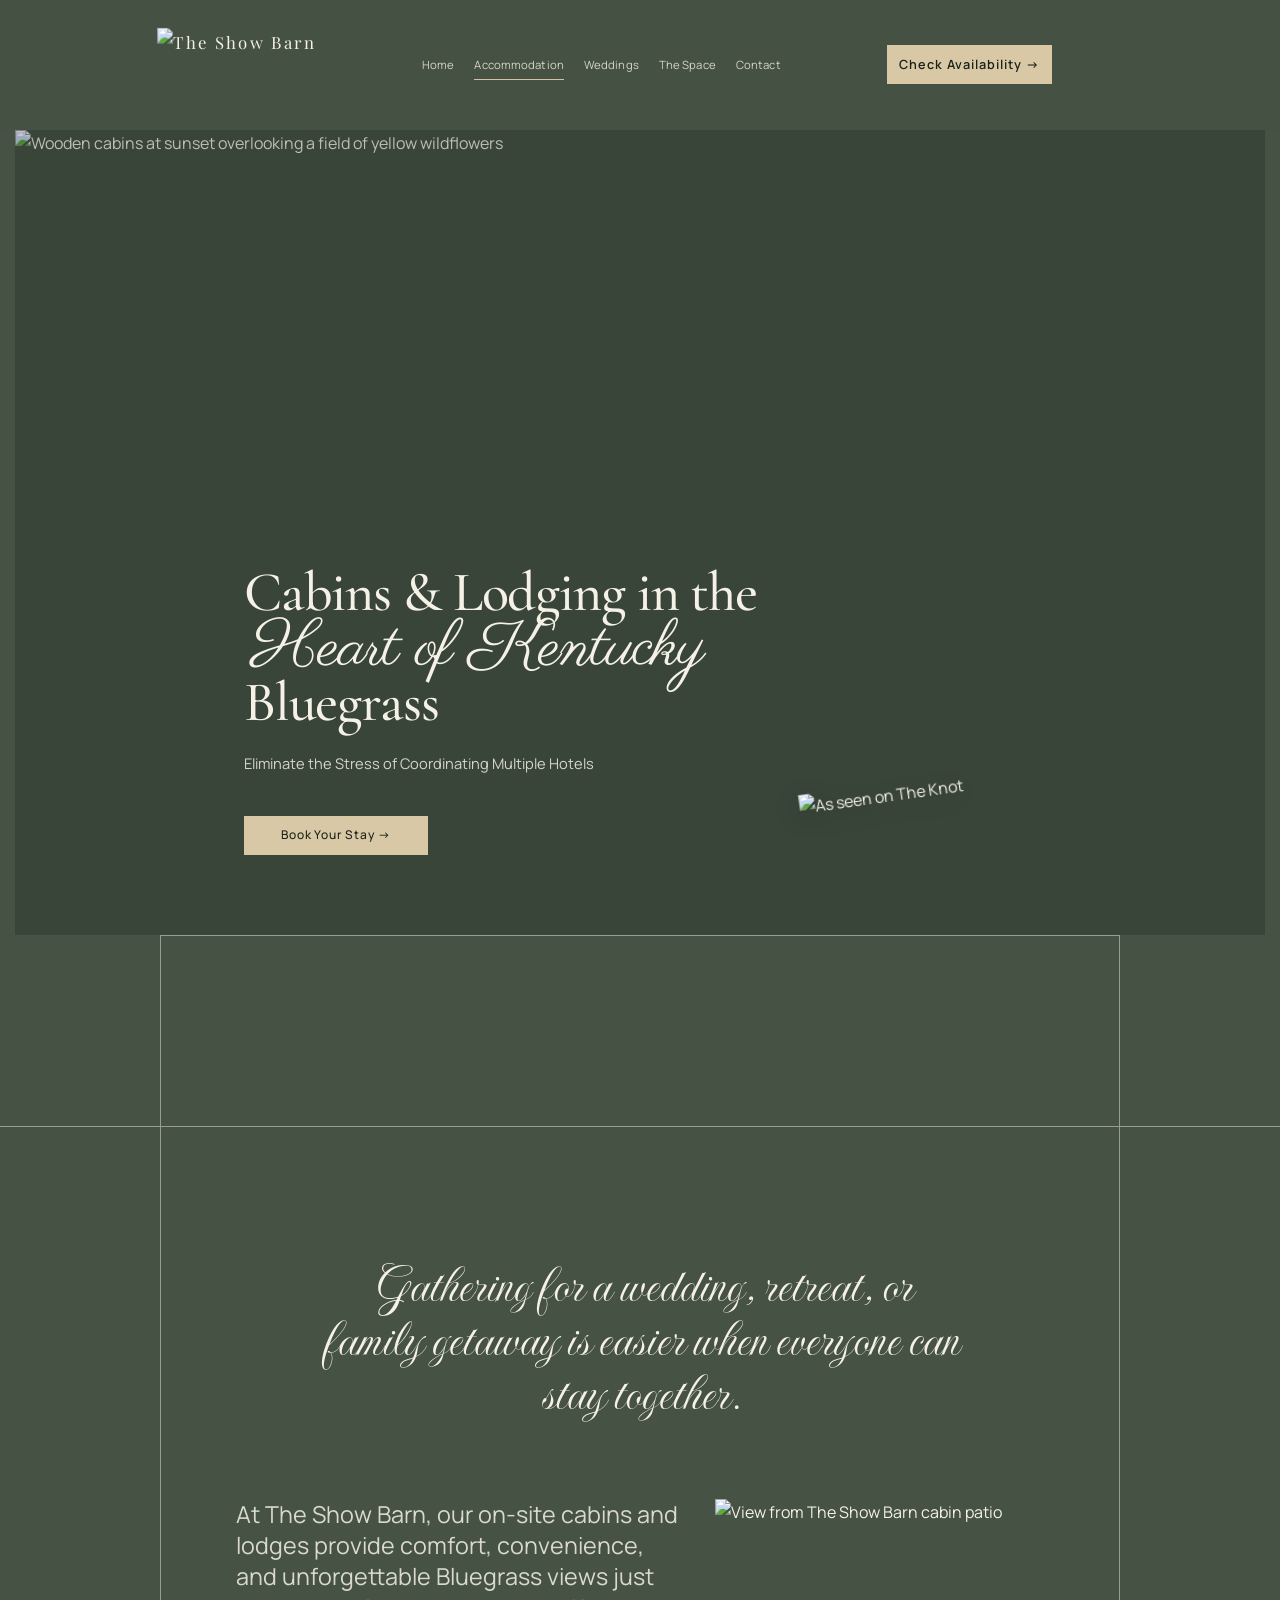
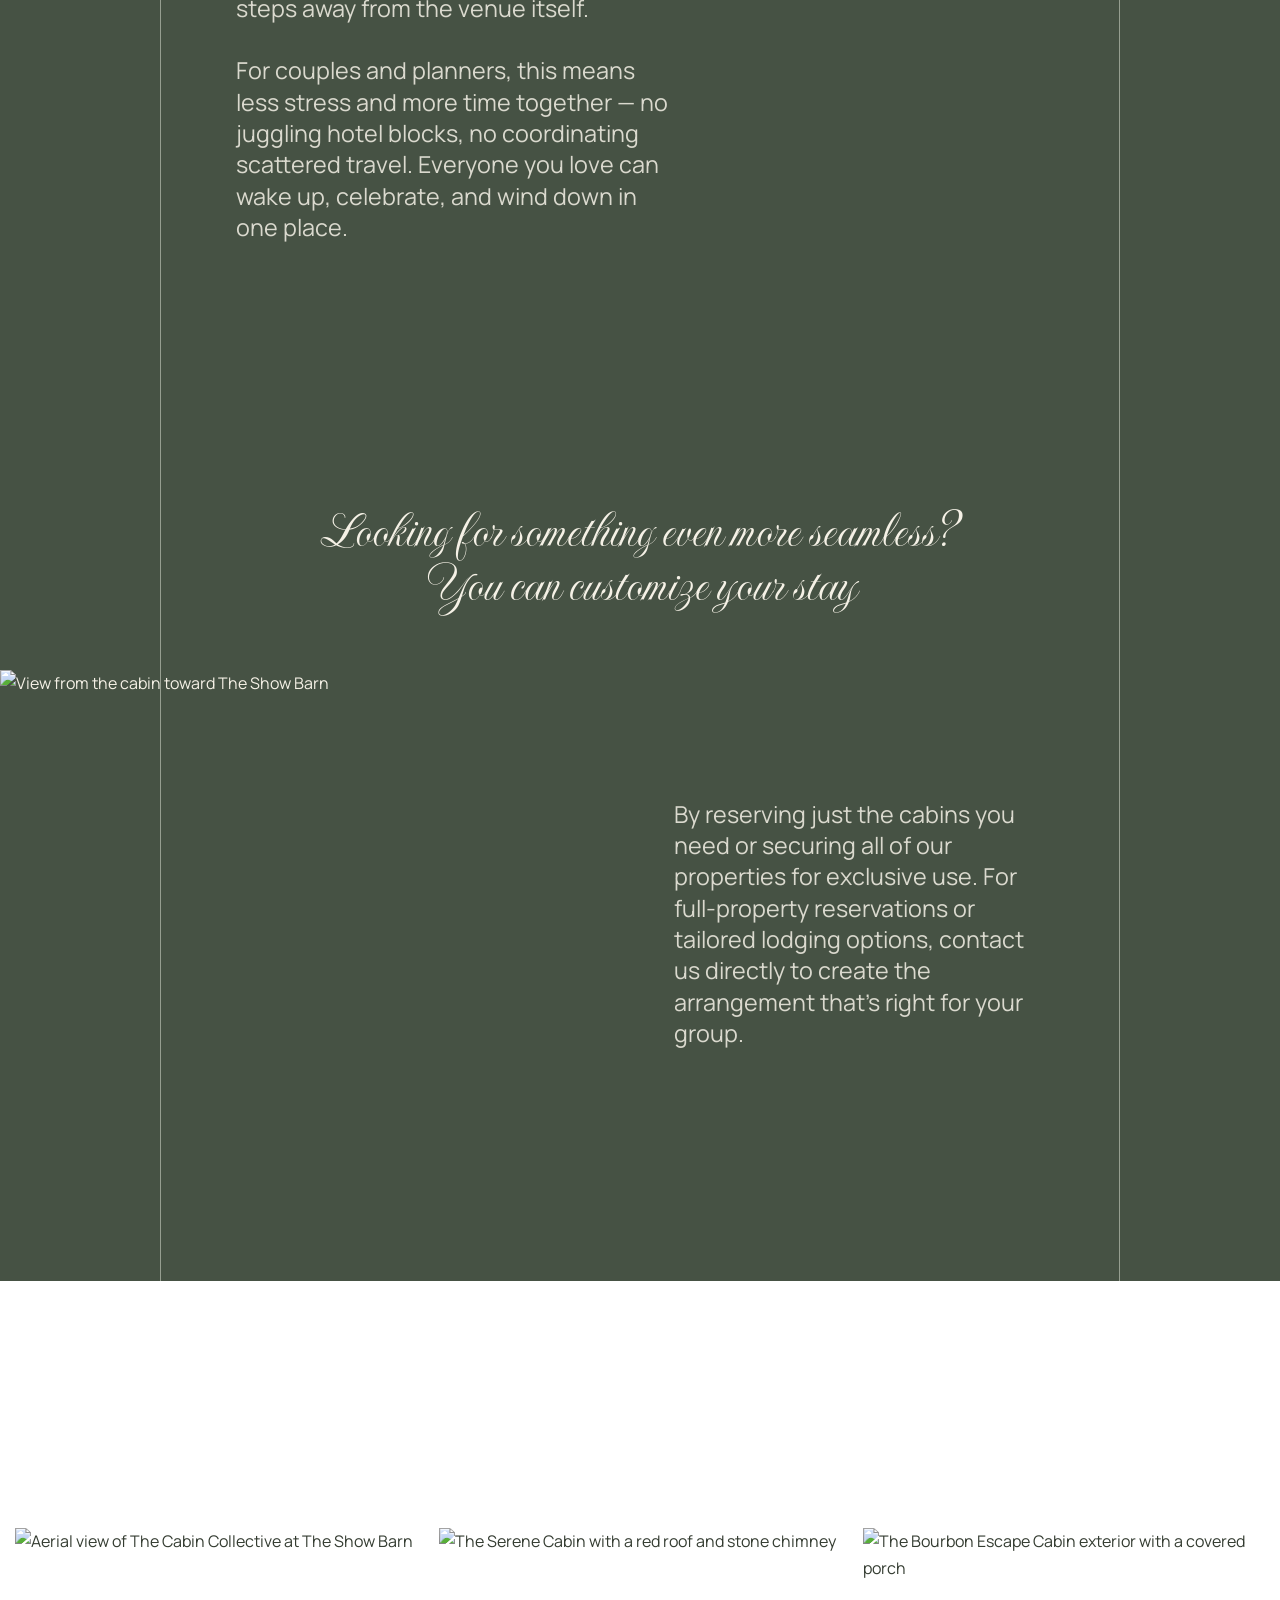
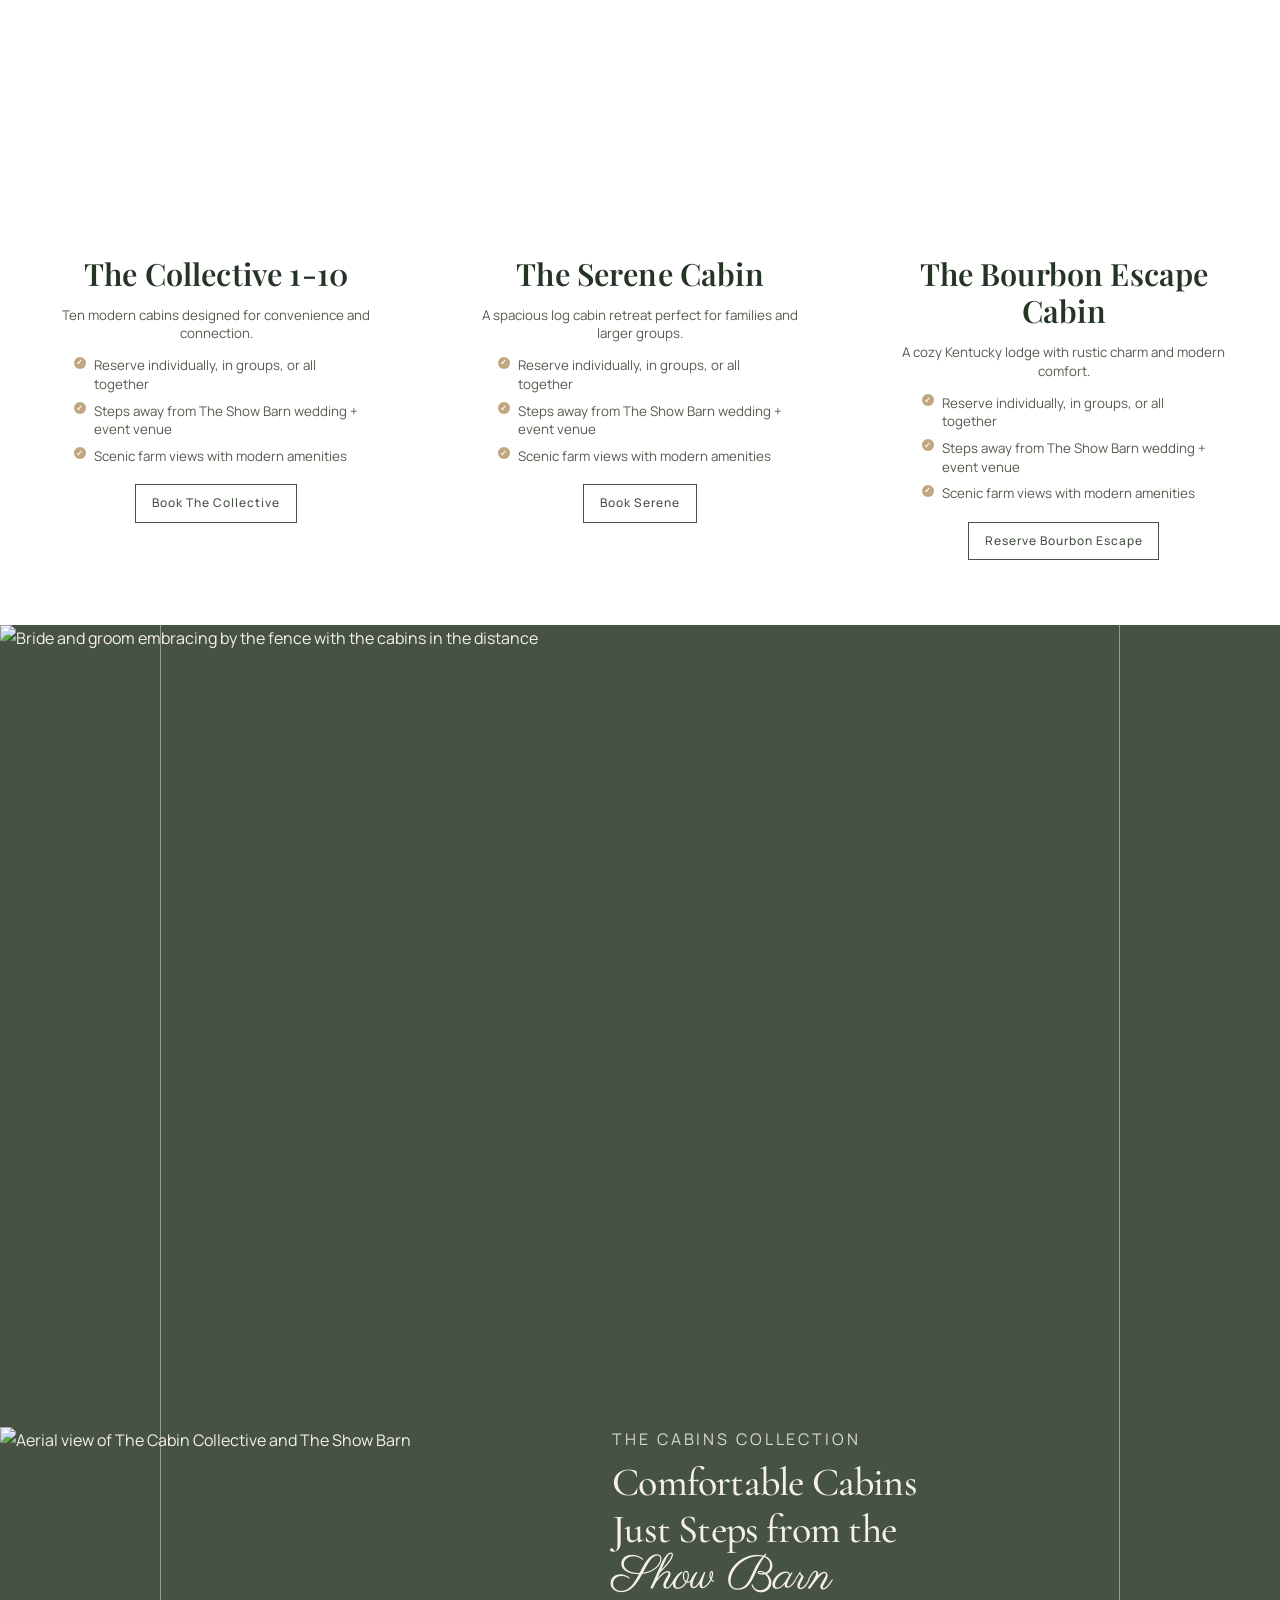
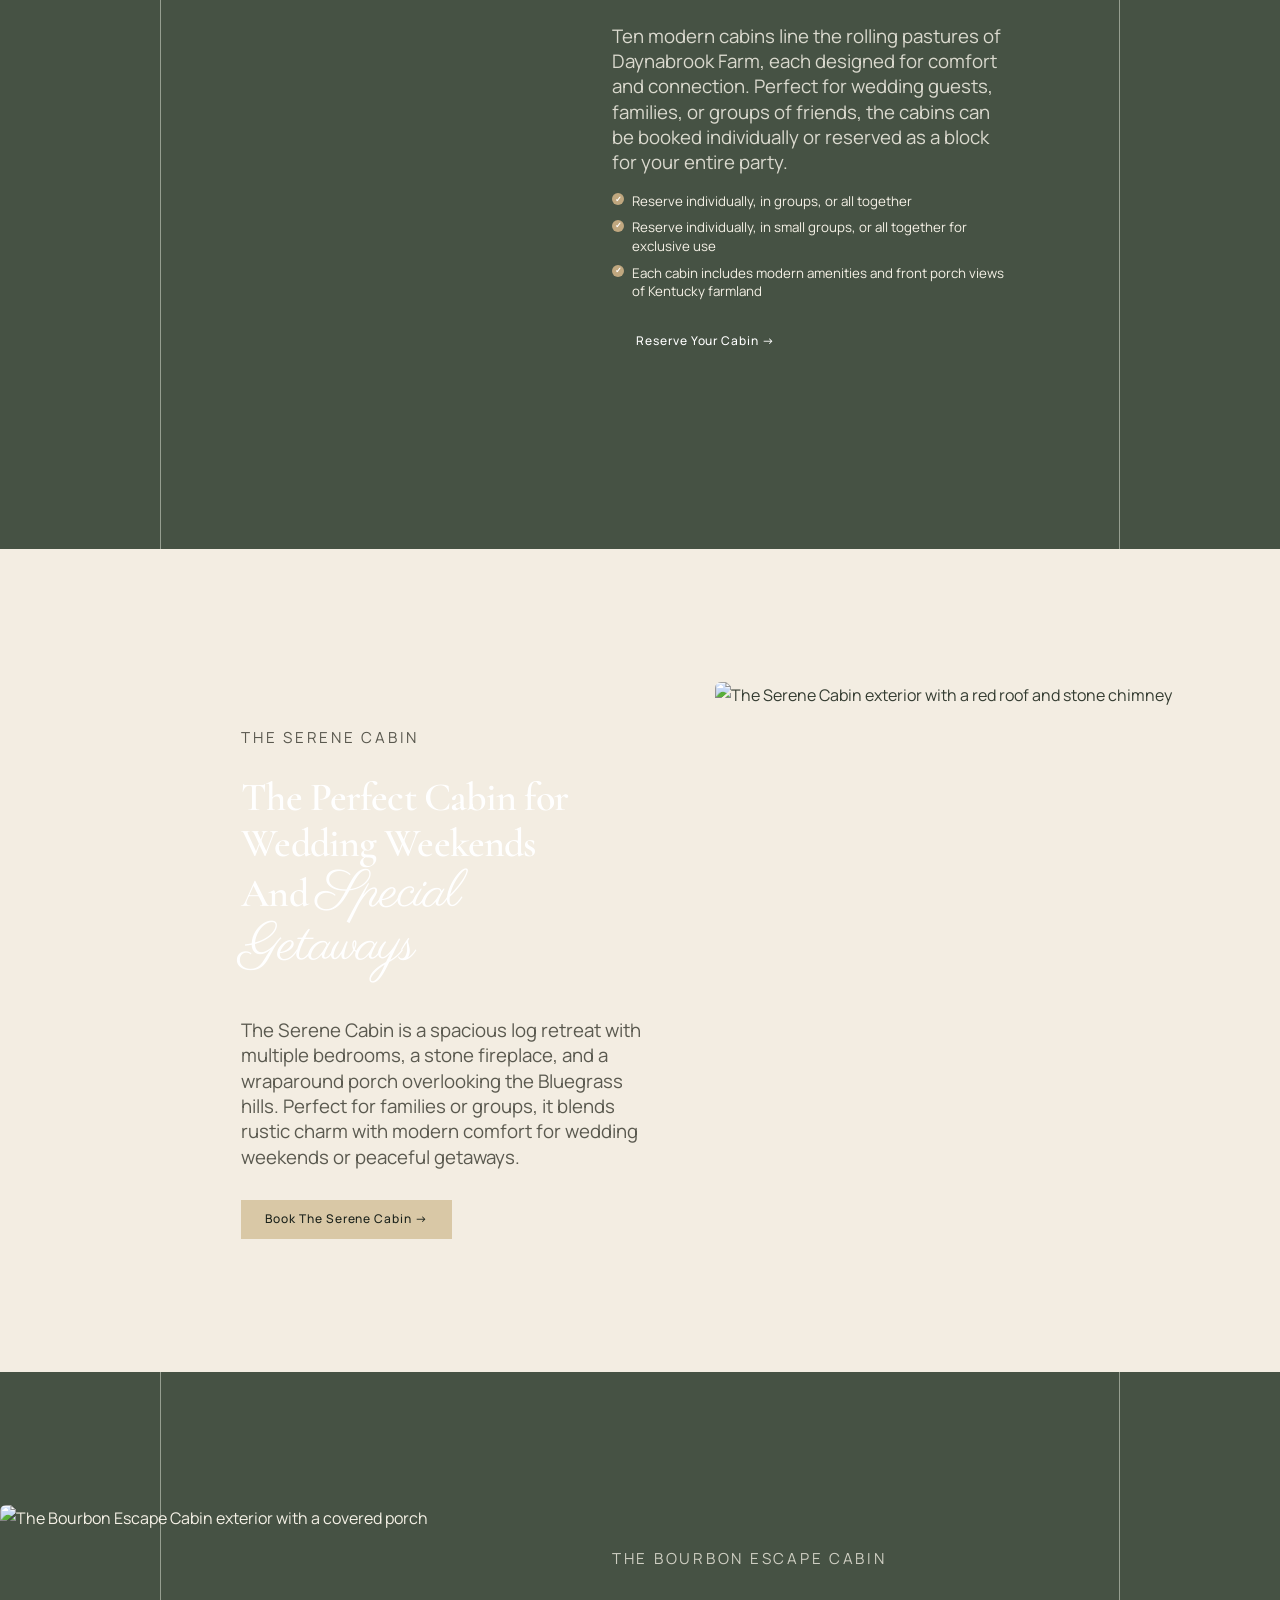
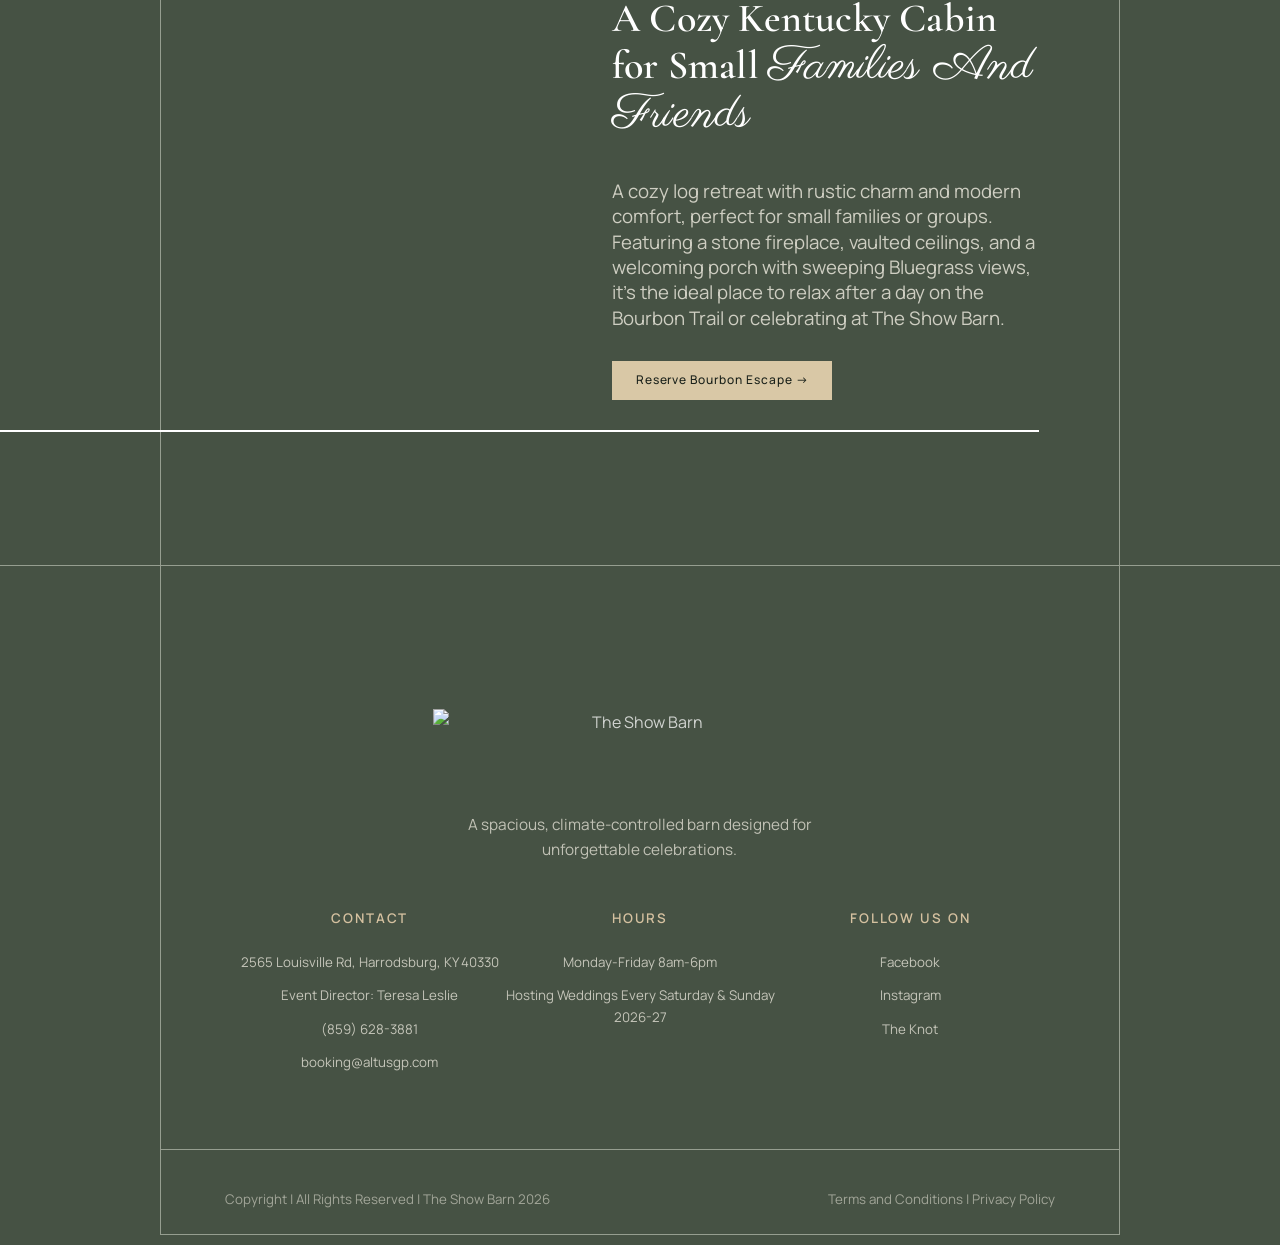
==== accommodation/index.html @ 55da51ae "Match site section dimensions and guide lines to Figma" ====
<!DOCTYPE html>
<html lang="en">
<head>
  <!-- Google Tag Manager -->
<script>(function(w,d,s,l,i){w[l]=w[l]||[];w[l].push({'gtm.start':
new Date().getTime(),event:'gtm.js'});var f=d.getElementsByTagName(s)[0],
j=d.createElement(s),dl=l!='dataLayer'?'&l='+l:'';j.async=true;j.src=
'https://www.googletagmanager.com/gtm.js?id='+i+dl;f.parentNode.insertBefore(j,f);
})(window,document,'script','dataLayer','GTM-NJSS52HJ');</script>
<!-- End Google Tag Manager -->
<meta charset="UTF-8">
<meta name="viewport" content="width=device-width, initial-scale=1.0">
<title>Accommodation | The Show Barn</title>
<meta name="description" content="On-site cabins and lodging at The Show Barn in Harrodsburg, Kentucky. Reserve the collective cabins, the Serene Cabin, or the Bourbon Escape for weddings and group getaways.">
<link rel="preconnect" href="https://fonts.googleapis.com">
<link rel="preconnect" href="https://fonts.gstatic.com" crossorigin>
<link href="https://fonts.googleapis.com/css2?family=Cormorant+Garamond:wght@400;500;600;700&family=Manrope:wght@300;400;500;600;700&family=Playfair+Display:ital,wght@0,500;0,600;0,700;1,600&family=Parisienne&display=swap" rel="stylesheet">
<link rel="stylesheet" href="../style.css">
<link rel="stylesheet" href="layout.css">
<link rel="icon" type="image/svg+xml" href="data:image/svg+xml,%3Csvg xmlns='http://www.w3.org/2000/svg' viewBox='0 0 100 100'%3E%3Crect width='100' height='100' rx='16' fill='%23465244'/%3E%3Ctext x='50' y='68' font-family='Georgia,serif' font-size='58' font-style='italic' fill='%23f5f1e6' text-anchor='middle'%3ES%3C/text%3E%3C/svg%3E">
</head>
<body class="showbarn-page figma-page accommodation-page">
  <!-- Google Tag Manager (noscript) -->
<noscript><iframe src="https://www.googletagmanager.com/ns.html?id=GTM-NJSS52HJ"
height="0" width="0" style="display:none;visibility:hidden"></iframe></noscript>
<!-- End Google Tag Manager (noscript) -->
<div class="page-grid-lines" aria-hidden="true"></div>

<header class="site-nav showbarn-nav">
  <div class="nav-inner nav-inner-home">
    <a href="/" class="nav-logo nav-logo-home">
      <img class="nav-logo-img" src="../assets/logo-showbarn.png" alt="The Show Barn">
    </a>
    <nav class="nav-links showbarn-links">
      <a href="/">Home</a>
      <a href="/accommodation/" class="active">Accommodation</a>
      <a href="/weddings/">Weddings</a>
      <a href="/the-space/">The Space</a>
      <a href="/contact/#contact-form">Contact</a>
    </nav>
    <div class="nav-cta-wrap">
      <a href="/contact/#contact-form" class="btn btn-tan">Check Availability &rarr;</a>
      <button class="nav-toggle" aria-label="Menu"><span></span><span></span><span></span></button>
    </div>
  </div>
</header>

<main>
  <section class="hero-shell accommodation-hero">
    <div class="hero-frame">
      <img class="hero-image" src="../assets/Accommodation%20Page/accomdation%20hero.png" alt="Wooden cabins at sunset overlooking a field of yellow wildflowers">
      <div class="hero-overlay">
        <div class="hero-copy">
          <h1>Cabins &amp; Lodging in the<br><em>Heart of Kentucky</em> Bluegrass</h1>
          <p class="hero-text">Eliminate the Stress of Coordinating Multiple Hotels</p>
          <div class="hero-actions">
            <a class="btn btn-tan" href="https://bourboncountrycabins.lodgify.com/" target="_blank" rel="noreferrer">Book Your Stay &rarr;</a>
          </div>
        </div>
        <a class="knot-badge" href="https://www.theknot.com/" target="_blank" rel="noreferrer">
          <img src="../assets/badge-the-knot.png" alt="As seen on The Knot">
        </a>
      </div>
    </div>
  </section>

  <section class="intro-rows-band">
    <div class="section-shell">
      <p class="cabin-quote">Gathering for a wedding, retreat, or family getaway is easier when everyone can stay together.</p>

      <div class="intro-row intro-row-reverse">
        <div class="intro-row-image">
          <img src="../assets/accommodation/Accomdation page/1.jpg" alt="View from The Show Barn cabin patio">
        </div>
        <div class="intro-row-copy">
          <p>
            At The Show Barn, our on-site cabins and lodges provide comfort, convenience, and
            unforgettable Bluegrass views just steps away from the venue itself.
          </p>
          <p>
            For couples and planners, this means less stress and more time together &mdash; no
            juggling hotel blocks, no coordinating scattered travel. Everyone you love can wake up,
            celebrate, and wind down in one place.
          </p>
        </div>
      </div>

      <p class="cabin-quote">Looking for something even more seamless? You can customize your stay</p>

      <div class="intro-row">
        <div class="intro-row-copy">
          <p>
            By reserving just the cabins you need or securing all of our properties for exclusive
            use. For full-property reservations or tailored lodging options, contact us directly to
            create the arrangement that's right for your group.
          </p>
        </div>
        <div class="intro-row-image">
          <img src="../assets/accommodation/Accomdation page/2.png" alt="View from the cabin toward The Show Barn">
        </div>
      </div>
    </div>
  </section>

  <section class="dark-plans" id="cabins" aria-label="Accommodation options">
    <div class="section-shell">
      <div class="cabin-grid">
        <article class="cabin-card">
          <img src="../assets/accommodation/Accomdation page/3.jpg" alt="Aerial view of The Cabin Collective at The Show Barn">
          <div class="cabin-card-body">
            <h3>The Collective 1-10</h3>
            <p class="desc">Ten modern cabins designed for convenience and connection.</p>
            <ul>
              <li>Reserve individually, in groups, or all together</li>
              <li>Steps away from The Show Barn wedding + event venue</li>
              <li>Scenic farm views with modern amenities</li>
            </ul>
            <a class="btn btn-outline-forest" href="https://bourboncountrycabins.lodgify.com/" target="_blank" rel="noreferrer">Book The Collective</a>
          </div>
        </article>

        <article class="cabin-card">
          <img src="../assets/accommodation-clean/cabin-redroof.png" alt="The Serene Cabin with a red roof and stone chimney">
          <div class="cabin-card-body">
            <h3>The Serene Cabin</h3>
            <p class="desc">A spacious log cabin retreat perfect for families and larger groups.</p>
            <ul>
              <li>Reserve individually, in groups, or all together</li>
              <li>Steps away from The Show Barn wedding + event venue</li>
              <li>Scenic farm views with modern amenities</li>
            </ul>
            <a class="btn btn-outline-forest" href="https://bourboncountrycabins.lodgify.com/" target="_blank" rel="noreferrer">Book Serene</a>
          </div>
        </article>

        <article class="cabin-card">
          <img src="../assets/accommodation-clean/cabin-exterior.png" alt="The Bourbon Escape Cabin exterior with a covered porch">
          <div class="cabin-card-body">
            <h3>The Bourbon Escape Cabin</h3>
            <p class="desc">A cozy Kentucky lodge with rustic charm and modern comfort.</p>
            <ul>
              <li>Reserve individually, in groups, or all together</li>
              <li>Steps away from The Show Barn wedding + event venue</li>
              <li>Scenic farm views with modern amenities</li>
            </ul>
            <a class="btn btn-outline-forest" href="https://bourboncountrycabins.lodgify.com/" target="_blank" rel="noreferrer">Reserve Bourbon Escape</a>
          </div>
        </article>
      </div>
    </div>
  </section>

  <img class="full-photo" src="../assets/accommodation/Accomdation page/6.png" alt="Bride and groom embracing by the fence with the cabins in the distance">

  <section class="cream-band">
    <div class="section-shell feature-cream">
      <div class="feature-cream-image">
        <img src="../assets/Accommodation Page/Accommodations Page Image 4 the Cabin Collective Option 2 Finalized.jpg" alt="Aerial view of The Cabin Collective and The Show Barn">
      </div>
      <div class="feature-cream-copy">
        <p class="eyebrow">The Cabins Collection</p>
        <h2>Comfortable Cabins Just Steps from the <em>Show Barn</em></h2>
        <p>
          Ten modern cabins line the rolling pastures of Daynabrook Farm, each designed for comfort
          and connection. Perfect for wedding guests, families, or groups of friends, the cabins can
          be booked individually or reserved as a block for your entire party.
        </p>
        <ul class="check-list">
          <li>Reserve individually, in groups, or all together</li>
          <li>Reserve individually, in small groups, or all together for exclusive use</li>
          <li>Each cabin includes modern amenities and front porch views of Kentucky farmland</li>
        </ul>
        <a class="btn btn-forest" href="https://bourboncountrycabins.lodgify.com/" target="_blank" rel="noreferrer">Reserve Your Cabin &rarr;</a>
      </div>
    </div>
  </section>

  <section class="dark-plans">
    <div class="section-shell">
      <div class="plan-row">
        <img src="../assets/accommodation/Accomdation page/8.png" alt="The Serene Cabin exterior with a red roof and stone chimney">
        <div class="plan-copy">
          <p class="eyebrow">The Serene Cabin</p>
          <h3>The Perfect Cabin for Wedding Weekends And <em>Special Getaways</em></h3>
          <p>
            The Serene Cabin is a spacious log retreat with multiple bedrooms, a stone fireplace, and
            a wraparound porch overlooking the Bluegrass hills. Perfect for families or groups, it
            blends rustic charm with modern comfort for wedding weekends or peaceful getaways.
          </p>
          <a class="btn btn-tan" href="https://bourboncountrycabins.lodgify.com/" target="_blank" rel="noreferrer">Book The Serene Cabin &rarr;</a>
        </div>
      </div>

      <div class="plan-row plan-row-reverse">
        <img src="../assets/accommodation/Accomdation page/9.png" alt="The Bourbon Escape Cabin exterior with a covered porch">
        <div class="plan-copy">
          <p class="eyebrow">The Bourbon Escape Cabin</p>
          <h3>A Cozy Kentucky Cabin for Small <em>Families And Friends</em></h3>
          <p>
            A cozy log retreat with rustic charm and modern comfort, perfect for small families or
            groups. Featuring a stone fireplace, vaulted ceilings, and a welcoming porch with sweeping
            Bluegrass views, it's the ideal place to relax after a day on the Bourbon Trail or
            celebrating at The Show Barn.
          </p>
          <a class="btn btn-tan" href="https://bourboncountrycabins.lodgify.com/" target="_blank" rel="noreferrer">Reserve Bourbon Escape &rarr;</a>
        </div>
      </div>
    </div>
  </section>

  <footer class="showbarn-footer">
    <div class="section-shell footer-shell">
      <div class="footer-mark">
        <img src="../assets/logo-showbarn.png" alt="The Show Barn">
        <p>A spacious, climate-controlled barn designed for unforgettable celebrations.</p>
      </div>
      <div class="footer-cols">
        <div>
          <h4>Contact</h4>
          <p>2565 Louisville Rd, Harrodsburg, KY 40330</p>
          <p>Event Director: Teresa Leslie</p>
          <a href="tel:8596283881">(859) 628-3881</a>
          <a href="mailto:booking@altusgp.com">booking@altusgp.com</a>
        </div>
        <div>
          <h4>Hours</h4>
          <p>Monday-Friday 8am-6pm</p>
          <p>Hosting Weddings Every Saturday &amp; Sunday 2026-27</p>
        </div>
        <div>
          <h4>Follow Us On</h4>
          <a href="https://www.facebook.com/theshowbarnatdaynabrook/" target="_blank" rel="noreferrer">Facebook</a>
          <a href="https://www.instagram.com/theshowbarnky/" target="_blank" rel="noreferrer">Instagram</a>
          <a href="https://www.theknot.com/marketplace/the-show-barn-at-daynabrook-farms-harrodsburg-ky-2036414" target="_blank" rel="noreferrer">The Knot</a>
        </div>
      </div>
      <div class="footer-bottom">
        <span>Copyright | All Rights Reserved | The Show Barn 2026</span>
        <span>Terms and Conditions | Privacy Policy</span>
      </div>
    </div>
  </footer>
</main>

<script src="../main.js"></script>
</body>
</html>
---- style.css ----
/* ===========================================================
   THE SHOW BARN — shared stylesheet
   =========================================================== */

:root{
  --forest: #333c2c;
  --forest-deep: #262d20;
  --cream: #f5f0e3;
  --cream-2: #ede6d3;
  --white: #ffffff;
  --tan: #cbb994;
  --tan-dark: #b89f70;
  --text: #2b2b22;
  --muted: #6d6d5e;
  --muted-light: rgba(255,255,255,.68);
  --border: #e2dbc6;
  --shadow: 0 20px 50px rgba(38,45,32,.18);
  --radius: 4px;
}

*{ box-sizing:border-box; margin:0; padding:0; }

html{ scroll-behavior:smooth; }

body{
  font-family:'Jost', sans-serif;
  color:var(--text);
  background:var(--cream);
  line-height:1.7;
  -webkit-font-smoothing:antialiased;
  overflow-x:hidden;
}

img{ max-width:100%; display:block; }
a{ text-decoration:none; color:inherit; }
ul{ list-style:none; }
button{ font-family:inherit; cursor:pointer; }

h1,h2,h3,h4{
  font-family:'Playfair Display', serif;
  font-weight:600;
  line-height:1.18;
  letter-spacing:.005em;
}
em, .script{
  font-style:italic;
  font-weight:400;
}

.wrap{ max-width:1200px; margin:0 auto; padding:0 3rem; }
@media(max-width:900px){ .wrap{ padding:0 1.4rem; } }

.section-label{
  display:block;
  font-size:.72rem;
  font-weight:600;
  letter-spacing:.16em;
  text-transform:uppercase;
  color:var(--tan-dark);
  margin-bottom:.9rem;
}
.section-title{
  font-size:clamp(1.7rem,3vw,2.5rem);
  margin-bottom:1rem;
}
.section-sub{
  color:var(--muted);
  max-width:640px;
  margin:0 auto 2rem;
  font-size:.98rem;
}
.center{ text-align:center; }

/* ---------- Buttons ---------- */
.btn{
  display:inline-flex;
  align-items:center;
  gap:.5rem;
  padding:.85rem 1.6rem;
  font-size:.82rem;
  font-weight:500;
  letter-spacing:.03em;
  border-radius:var(--radius);
  border:1px solid transparent;
  transition:all .25s ease;
  white-space:nowrap;
}
.btn-tan{ background:var(--tan); color:var(--forest-deep); }
.btn-tan:hover{ background:var(--tan-dark); }
.btn-outline-white{ border-color:rgba(255,255,255,.5); color:var(--white); }
.btn-outline-white:hover{ background:rgba(255,255,255,.12); border-color:var(--white); }
.btn-outline-forest{ border-color:var(--forest); color:var(--forest); }
.btn-outline-forest:hover{ background:var(--forest); color:var(--white); }
.btn-forest{ background:var(--forest); color:var(--white); }
.btn-forest:hover{ background:var(--forest-deep); }

/* ---------- Nav ---------- */
header.site-nav{
  position:sticky; top:0; z-index:200;
  background:var(--forest);
  border-bottom:1px solid rgba(255,255,255,.08);
}
.nav-inner{
  max-width:1300px; margin:0 auto;
  display:flex; align-items:center; justify-content:space-between;
  padding:1rem 2.5rem;
}
.nav-logo{
  display:flex; align-items:center; gap:.5rem;
  font-family:'Playfair Display', serif;
  color:var(--white);
  font-size:1.05rem;
  letter-spacing:.14em;
}
.nav-logo .the{
  display:block; font-size:.6rem; letter-spacing:.3em; color:var(--tan); text-align:center;
}
.nav-logo .mark{ font-size:1.4rem; color:var(--tan); }
.nav-logo-text{ display:flex; flex-direction:column; align-items:flex-start; line-height:1.1; }
.nav-logo-text b{ font-size:1.25rem; letter-spacing:.16em; font-weight:600; }
.nav-logo-text span{ font-size:.55rem; letter-spacing:.28em; color:rgba(255,255,255,.55); text-transform:uppercase; }
.nav-logo-eyebrow{ font-size:.6rem; letter-spacing:.32em; color:var(--tan); font-style:italic; }
.nav-logo-img{ height:46px; width:auto; display:block; }

.nav-links{ display:flex; align-items:center; gap:2.1rem; }
.nav-links a{
  color:rgba(255,255,255,.82);
  font-size:.86rem;
  letter-spacing:.03em;
  padding:.3rem 0;
  border-bottom:1px solid transparent;
  transition:color .2s;
}
.nav-links a:hover, .nav-links a.active{ color:var(--tan); border-color:var(--tan); }
.nav-cta-wrap{ display:flex; align-items:center; gap:1.6rem; }

.nav-toggle{ display:none; flex-direction:column; gap:5px; background:none; border:none; padding:.4rem; }
.nav-toggle span{ width:24px; height:2px; background:var(--white); display:block; }

@media(max-width:960px){
  .nav-links{
    position:fixed; top:64px; left:0; right:0; height:calc(100vh - 64px);
    background:var(--forest); overflow-y:auto;
    flex-direction:column; padding:2rem; gap:1.4rem;
    transform:translateY(-110%); transition:transform .3s ease; z-index:150;
  }
  .nav-links.open{ transform:translateY(0); }
  .nav-toggle{ display:flex; }
  .nav-cta-wrap .btn{ display:none; }
  .nav-cta-wrap{ gap:0; }
}

/* ---------- Hero ---------- */
.hero{
  position:relative;
  min-height:88vh;
  display:flex; align-items:flex-end;
  background:var(--forest);
  overflow:hidden;
}
.hero-small{ min-height:60vh; }
.hero-bg{
  position:absolute; inset:0; width:100%; height:100%;
  object-fit:cover;
}
.hero::after{
  content:''; position:absolute; inset:0;
  background:linear-gradient(0deg, rgba(30,36,24,.85) 5%, rgba(30,36,24,.28) 55%, rgba(30,36,24,.15) 100%);
}
.hero-content{
  position:relative; z-index:2;
  padding:3.5rem 3rem 4rem;
  max-width:640px;
}
.hero-content .section-label{ color:var(--tan); }
.hero-content h1{
  color:var(--white);
  font-size:clamp(2rem,4.4vw,3.1rem);
  margin-bottom:1rem;
}
.hero-content p{
  color:rgba(255,255,255,.78);
  font-size:.98rem;
  max-width:520px;
  margin-bottom:1.6rem;
}
.hero-ctas{ display:flex; gap:1rem; flex-wrap:wrap; }

.knot-badge{
  position:absolute; z-index:3; right:6%; top:20%;
  width:118px; height:118px;
  display:flex; align-items:center; justify-content:center;
  transform:rotate(-8deg);
}
.knot-badge img{
  width:100%; height:100%; object-fit:contain;
  filter:drop-shadow(0 6px 14px rgba(0,0,0,.28));
}
@media(max-width:700px){ .knot-badge{ width:88px; height:88px; right:4%; top:12%; } }

/* ---------- Sections ---------- */
.section{ padding:5.5rem 0; }
.section.tight{ padding:3.5rem 0; }
.section-dark{ background:var(--forest); color:var(--white); }
.section-dark .section-title{ color:var(--white); }
.section-dark p{ color:rgba(255,255,255,.72); }
.section-cream{ background:var(--cream); }
.section-cream2{ background:var(--cream-2); }

/* two column feature row */
.feature-row{
  display:grid; grid-template-columns:1fr 1fr; gap:3.5rem; align-items:center;
}
.feature-row.reverse .ft-img{ order:2; }
.feature-row.reverse .ft-text{ order:1; }
.ft-img img{ border-radius:6px; box-shadow:var(--shadow); width:100%; height:420px; object-fit:cover; }
.ft-text .section-label{ color:var(--tan); }
.ft-text h2{ font-size:clamp(1.5rem,2.6vw,2.1rem); margin-bottom:1rem; }
.section-dark .ft-text .section-label{ color:var(--tan); }
@media(max-width:900px){
  .feature-row{ grid-template-columns:1fr; gap:2rem; }
  .feature-row.reverse .ft-img, .feature-row.reverse .ft-text{ order:unset; }
  .ft-img img{ height:280px; }
}

/* full bleed image */
.full-photo{ width:100%; height:60vh; object-fit:cover; display:block; }
.full-photo.short{ height:38vh; }

/* Matterport tour */
.tour-embed-wrap{ position:relative; border-radius:6px; overflow:hidden; box-shadow:var(--shadow); }
.tour-embed{ position:relative; padding-top:56.25%; height:0; }
.tour-embed iframe{ position:absolute; inset:0; width:100%; height:100%; border:0; }
.tour-caption{ text-align:center; margin-top:1.5rem; font-family:'Playfair Display',serif; font-style:italic; color:var(--tan); }

/* Big italic statement w/ image overlay */
.statement{
  position:relative; text-align:center;
  padding:6rem 2rem;
}
.statement h2{
  font-size:clamp(2rem,5vw,3.4rem);
  font-style:italic;
  font-weight:500;
  color:var(--forest);
  max-width:820px; margin:0 auto;
}
.statement .stmt-img{
  width:220px; height:280px; object-fit:cover; border-radius:50%;
  margin:1.5rem auto; box-shadow:var(--shadow);
}
@media(max-width:700px){ .statement .stmt-img{ width:150px; height:190px; } }

/* Numbered plan blocks */
.plan-row{ display:grid; grid-template-columns:1fr 1fr; gap:3.5rem; align-items:center; padding:4rem 0; border-bottom:1px solid rgba(255,255,255,.1); }
.plan-row:last-child{ border-bottom:none; }
.plan-row .num{ font-size:.72rem; letter-spacing:.16em; text-transform:uppercase; color:var(--tan); display:block; margin-bottom:.6rem; }
.plan-row h3{ color:var(--white); font-size:clamp(1.4rem,2.4vw,1.9rem); margin-bottom:1rem; }
.plan-row img{ border-radius:6px; width:100%; height:380px; object-fit:cover; }
@media(max-width:900px){ .plan-row{ grid-template-columns:1fr; gap:1.6rem; padding:2.5rem 0; } .plan-row img{ height:250px; } }

/* Photo strip / gallery grid */
.photo-strip{ display:grid; grid-template-columns:repeat(4,1fr); gap:.6rem; }
.photo-strip img{ width:100%; height:220px; object-fit:cover; border-radius:4px; }
@media(max-width:900px){ .photo-strip{ grid-template-columns:repeat(2,1fr); } .photo-strip img{ height:170px; } }

.gallery-grid{ display:grid; grid-template-columns:repeat(4,1fr); gap:.9rem; }
.gallery-grid img{ width:100%; height:260px; object-fit:cover; border-radius:4px; transition:transform .4s ease, opacity .4s ease; cursor:pointer; }
.gallery-grid img:hover{ transform:scale(1.02); opacity:.92; }
.gallery-grid .g-hidden{ display:none; }
@media(max-width:900px){ .gallery-grid{ grid-template-columns:repeat(2,1fr); } .gallery-grid img{ height:200px; } }

/* Card overlay (retreat / events) */
.card-overlay-wrap{ position:relative; }
.card-overlay{
  position:relative; margin:-6rem auto 0; max-width:560px;
  background:var(--cream); padding:2.6rem 2.8rem; text-align:center;
  box-shadow:var(--shadow); z-index:5; border-radius:4px;
}
.card-overlay .section-label{ color:var(--tan-dark); }
.card-overlay h2{ font-size:clamp(1.5rem,3vw,2.1rem); margin-bottom:1.2rem; }
.card-overlay p{ color:var(--muted); margin-bottom:1.4rem; font-size:.92rem; }
@media(max-width:700px){ .card-overlay{ margin-top:-3.5rem; padding:2rem 1.4rem; } }

/* FAQ accordion */
.faq{ max-width:820px; margin:0 auto; }
.faq-item{ border-bottom:1px solid rgba(255,255,255,.18); }
.faq-q{
  width:100%; text-align:left; background:none; border:none; color:var(--white);
  font-family:'Jost',sans-serif; font-size:1rem; font-weight:500;
  padding:1.4rem 0; display:flex; justify-content:space-between; align-items:center;
}
.faq-q .icon{ font-size:1.3rem; color:var(--tan); transition:transform .3s; }
.faq-item.open .faq-q .icon{ transform:rotate(180deg); }
.faq-a{ max-height:0; overflow:hidden; transition:max-height .35s ease; }
.faq-item.open .faq-a{ max-height:400px; }
.faq-a p{ padding-bottom:1.4rem; color:rgba(255,255,255,.68); font-size:.92rem; max-width:680px; }

/* Cabin / accommodation cards */
.cabin-grid{ display:grid; grid-template-columns:repeat(3,1fr); gap:2rem; }
.cabin-card{ background:var(--white); border-radius:6px; overflow:hidden; box-shadow:var(--shadow); }
.cabin-card img{ width:100%; height:210px; object-fit:cover; }
.cabin-card-body{ padding:1.6rem; }
.cabin-card-body p.desc{ font-size:.85rem; color:var(--muted); margin-bottom:.9rem; }
.cabin-card-body ul{ margin-bottom:1.1rem; }
.cabin-card-body li{ font-size:.82rem; color:var(--muted); padding-left:1.6rem; position:relative; margin-bottom:.5rem; }
.cabin-card-body li::before{
  content:'\2713'; color:#fff; font-size:.6rem; font-weight:700;
  width:16px; height:16px; border-radius:50%; background:var(--tan-dark);
  display:flex; align-items:center; justify-content:center;
  position:absolute; left:0; top:.05em;
}
.cabin-card-body h3{ font-size:1.15rem; margin-bottom:.6rem; }
@media(max-width:900px){ .cabin-grid{ grid-template-columns:1fr; } }

/* Contact page */
.contact-hero{ background:var(--forest); }
.contact-grid{ display:grid; grid-template-columns:.9fr 1.3fr; gap:4rem; align-items:start; }
.contact-info h2{ font-size:1.5rem; margin-bottom:1.6rem; }
.info-block{ margin-bottom:1.5rem; }
.info-block h4{ font-size:.68rem; font-weight:700; letter-spacing:.1em; text-transform:uppercase; color:var(--tan-dark); margin-bottom:.35rem; }
.info-block p, .info-block a{ font-size:.9rem; color:var(--muted); }
.info-block a:hover{ color:var(--forest); }
.social-links{ display:flex; gap:1rem; }
.social-links a{ font-size:.85rem; color:var(--forest); border-bottom:1px solid var(--tan); padding-bottom:2px; }

.form-card{ background:var(--white); border-radius:6px; padding:2.2rem; box-shadow:var(--shadow); border:1px solid var(--border); }
.form-row{ display:grid; grid-template-columns:1fr 1fr; gap:1rem; margin-bottom:1rem; }
.form-row.full{ grid-template-columns:1fr; }
.form-group label{ display:block; font-size:.78rem; color:var(--muted); margin-bottom:.4rem; }
.form-group input, .form-group select, .form-group textarea{
  width:100%; padding:.8rem .95rem; border:1px solid var(--border); border-radius:4px;
  font-family:'Jost',sans-serif; font-size:.92rem; background:var(--cream); color:var(--text);
}
.form-group textarea{ min-height:120px; resize:vertical; }
.form-group input:focus, .form-group select:focus, .form-group textarea:focus{ outline:2px solid var(--tan); background:var(--white); }
.form-success, .form-error{ display:none; border-radius:4px; padding:1rem 1.2rem; font-size:.88rem; margin-top:1rem; }
.form-success{ background:#e7f0e2; border:1px solid #bcd8ab; color:#33532a; }
.form-error{ background:#f5e5e2; border:1px solid #dcb0a6; color:#7a3323; }
@media(max-width:900px){ .contact-grid{ grid-template-columns:1fr; gap:2.5rem; } .form-row{ grid-template-columns:1fr; } }

/* Footer */
footer{ background:var(--forest-deep); color:rgba(255,255,255,.75); padding:4.5rem 0 0; }
.footer-brand{ text-align:center; padding-bottom:2.5rem; border-bottom:1px solid rgba(255,255,255,.09); }
.footer-brand .nav-logo{ justify-content:center; margin-bottom:1.1rem; }
.footer-brand p{ max-width:420px; margin:0 auto; font-size:.9rem; color:rgba(255,255,255,.55); }
.footer-cols{ display:grid; grid-template-columns:repeat(3,1fr); gap:2rem; padding:3rem 0; text-align:center; }
.footer-cols h4{ font-family:'Jost',sans-serif; font-size:.72rem; letter-spacing:.12em; text-transform:uppercase; color:var(--tan); margin-bottom:1rem; font-weight:600; }
.footer-cols p, .footer-cols a{ font-size:.86rem; color:rgba(255,255,255,.62); display:block; margin-bottom:.5rem; }
.footer-cols a:hover{ color:var(--tan); }
.footer-bottom{
  border-top:1px solid rgba(255,255,255,.09);
  padding:1.4rem 3rem; display:flex; justify-content:space-between; flex-wrap:wrap; gap:.6rem;
  font-size:.76rem; color:rgba(255,255,255,.4);
}
@media(max-width:800px){ .footer-cols{ grid-template-columns:1fr; text-align:center; } .footer-bottom{ justify-content:center; text-align:center; } }

/* Contact page redesign */
.showbarn-page.contact-page .contact-hero{
  padding: 1.5rem 0 0;
  background: var(--forest);
}

.showbarn-page.contact-page .contact-hero-frame{
  width: min(1800px, calc(100% - 2rem));
  margin: 0 auto;
}

.showbarn-page.contact-page .contact-hero-image{
  width: 100%;
  height: 540px;
  object-fit: cover;
  display: block;
  filter: brightness(.82);
}

.showbarn-page.contact-page .contact-panel-band{
  background: #f6f1e5;
  padding: 4.3rem 0 5.2rem;
}

.showbarn-page.contact-page .contact-panel-shell{
  width: min(1280px, calc(100% - 2rem));
  margin: 0 auto;
  display: grid;
  grid-template-columns: .95fr 1.05fr;
  gap: 3.4rem;
  background: var(--white);
  border-left: 1px solid #ddd7c8;
  border-right: 1px solid #ddd7c8;
  padding: 4rem 4rem 4.4rem;
  box-shadow: 0 24px 70px rgba(0,0,0,.08);
}

.showbarn-page.contact-page .contact-panel-copy{
  padding: 2rem 0;
}

.showbarn-page.contact-page .contact-panel-copy h1{
  font-size: clamp(2.6rem, 4vw, 4rem);
  line-height: .95;
  color: #364036;
  margin: 0 0 1rem;
}

.showbarn-page.contact-page .contact-panel-copy p{
  color: #596055;
  font-size: .96rem;
  line-height: 1.78;
  margin-bottom: 1.15rem;
  max-width: 32rem;
  text-align: justify;
  text-align-last: left;
}

.showbarn-page.contact-page .contact-list{
  display: grid;
  gap: 1rem;
  margin-top: 1.75rem;
  max-width: 33rem;
}

.showbarn-page.contact-page .contact-list div{
  padding-top: 1rem;
  border-top: 1px solid #eae3d4;
}

.showbarn-page.contact-page .contact-list span{
  display: block;
  font-size: .72rem;
  text-transform: uppercase;
  letter-spacing: .14em;
  color: var(--tan-dark);
  margin-bottom: .35rem;
}

.showbarn-page.contact-page .contact-list p{
  margin: 0;
  font-size: .9rem;
}

.showbarn-page.contact-page .contact-panel-form{
  display: flex;
  align-items: center;
}

.showbarn-page.contact-page .contact-form{
  width: 100%;
  background: var(--white);
  border: 1px solid #eee6d7;
  padding: 1.4rem;
}

.showbarn-page.contact-page .contact-form .form-row{
  gap: .75rem;
}

.showbarn-page.contact-page .contact-form .form-group label{
  color: #6e6b62;
}

.showbarn-page.contact-page .contact-form input,
.showbarn-page.contact-page .contact-form select,
.showbarn-page.contact-page .contact-form textarea{
  background: #f7f7f4;
  border: 1px solid #ece6d8;
  border-radius: 0;
  color: #384137;
}

.showbarn-page.contact-page .contact-form textarea{
  min-height: 130px;
}

.showbarn-page.contact-page .contact-submit{
  width: 100%;
  justify-content: center;
  margin-top: .4rem;
  padding: .92rem 1rem;
}

.showbarn-page.contact-page .form-success,
.showbarn-page.contact-page .form-error{
  margin-top: 1rem;
}

@media (max-width: 900px){
  .showbarn-page.contact-page .contact-panel-shell{
    grid-template-columns: 1fr;
    padding: 2rem 1.4rem 2.4rem;
  }

  .showbarn-page.contact-page .contact-panel-copy{
    padding: 0;
  }

  .showbarn-page.contact-page .contact-hero-image{
    height: 340px;
  }
}

@media (max-width: 700px){
  .showbarn-page.contact-page .contact-hero-frame{
    width: calc(100% - 1rem);
  }

  .showbarn-page.contact-page .contact-hero-image{
    height: 280px;
  }
}

/* Utility */
.mt-2{ margin-top:2rem; }
.load-more-wrap{ text-align:center; margin-top:2.4rem; }

/* ===========================================================
   SHOW BARN HOME REDESIGN
   =========================================================== */

.showbarn-page{
  --forest: #465244;
  --forest-deep: #364036;
  --cream: #f3ead9;
  --cream-2: #e7ddc9;
  --tan: #d5c1a0;
  --tan-dark: #c0a77f;
  --text: #f5f1e6;
  --muted: #d6d0c0;
  background: var(--forest);
  color: var(--text);
  font-family: 'Manrope', sans-serif;
}

.showbarn-page .page-grid-lines{
  position: fixed;
  inset: 0;
  pointer-events: none;
  z-index: 0;
  opacity: .18;
  background-image:
    linear-gradient(to right, rgba(255,255,255,.18) 1px, transparent 1px),
    linear-gradient(to bottom, rgba(255,255,255,.08) 1px, transparent 1px);
  background-size: 240px 100%, 100% 420px;
}

.showbarn-page .site-nav{
  position: sticky;
  top: 0;
  background: rgba(70,82,68,.92);
  backdrop-filter: blur(10px);
  border-bottom: 1px solid rgba(255,255,255,.06);
}

.showbarn-page .nav-inner-home{
  max-width: 1700px;
  padding: 1.25rem 2.2rem;
}

.showbarn-page .nav-logo-home{
  color: var(--text);
}

.showbarn-page .nav-logo-home .nav-logo-eyebrow{
  font-family: 'Cormorant Garamond', serif;
}

.showbarn-page .nav-logo-home b{
  font-family: 'Cormorant Garamond', serif;
  font-size: 1.15rem;
}

.showbarn-page .showbarn-links{
  gap: 2.6rem;
}

.showbarn-page .showbarn-links a{
  color: rgba(245,241,230,.82);
  text-transform: none;
  font-size: .82rem;
  letter-spacing: .06em;
}

.showbarn-page .btn{
  border-radius: 0;
  padding: .8rem 1.5rem;
  font-size: .78rem;
  letter-spacing: .08em;
  text-transform: none;
}

.showbarn-page .btn-tan{
  background: #d9c8a6;
  color: #1b221b;
}

.showbarn-page .btn-outline-white{
  border-color: rgba(255,255,255,.35);
  background: rgba(255,255,255,.03);
}

.showbarn-page main,
.showbarn-page footer{
  position: relative;
  z-index: 1;
}

.showbarn-page .section-shell{
  width: min(1500px, calc(100% - 3rem));
  margin: 0 auto;
}

.showbarn-page .hero-shell{
  padding: 1.2rem 0 0;
}

.showbarn-page .hero-frame{
  width: min(1840px, calc(100% - 2rem));
  margin: 0 auto;
  position: relative;
  border: 1px solid rgba(255,255,255,.06);
  background: #394538;
}

.showbarn-page .hero-image{
  width: 100%;
  height: 720px;
  object-fit: cover;
  display: block;
  filter: brightness(.78);
}

.showbarn-page .hero-slideshow{
  width: 100%;
  height: 720px;
  position: relative;
  overflow: hidden;
  filter: brightness(.78);
}

.showbarn-page .hero-slide{
  position: absolute;
  inset: 0;
  width: 100%;
  height: 100%;
  object-fit: cover;
  opacity: 0;
  transition: opacity 1.2s ease;
}

.showbarn-page .hero-slide.is-active{
  opacity: 1;
}

.showbarn-page .hero-overlay{
  position: absolute;
  inset: 0;
  display: flex;
  align-items: center;
  justify-content: space-between;
  gap: 2rem;
  --shell-inset: calc((100vw - min(1500px, calc(100vw - 3rem))) / 2);
  --frame-inset: calc((100vw - min(1840px, calc(100vw - 2rem))) / 2);
  padding: 2.5rem 4rem 2.5rem max(2rem, calc(var(--shell-inset) - var(--frame-inset)));
}

.showbarn-page .hero-copy{
  width: min(520px, 46%);
}

.showbarn-page .eyebrow{
  margin: 0 0 .9rem;
  font-size: .72rem;
  letter-spacing: .18em;
  text-transform: uppercase;
  color: #d8c8a4;
}

.showbarn-page .eyebrow.dark{
  color: #7a7158;
}

.showbarn-page .hero-copy h1,
.showbarn-page .feature-cream-copy h2,
.showbarn-page .banner-overlay-card h2{
  font-family: 'Cormorant Garamond', serif;
  font-weight: 500;
  letter-spacing: -.02em;
}

.showbarn-page .hero-copy h1{
  font-size: clamp(2.1rem, 3vw, 3.4rem);
  line-height: 1.25;
  max-width: 20ch;
  margin: 0 0 1rem;
}

.showbarn-page .hero-shell.wedding-hero .hero-copy{
  width: min(760px, 62%);
}

.showbarn-page .hero-shell.wedding-hero .hero-copy h1{
  font-size: clamp(1.9rem, 2.6vw, 2.6rem);
  max-width: 38ch;
}

.showbarn-page .hero-shell.home-hero .hero-copy{
  width: min(620px, 52%);
}

.showbarn-page .hero-shell.home-hero .hero-copy h1{
  max-width: none;
}

.showbarn-page .hero-shell.space-hero .hero-copy{
  width: min(600px, 50%);
}

.showbarn-page .hero-shell.space-hero .hero-copy h1{
  max-width: none;
}

.showbarn-page .hero-shell.accommodation-hero .hero-copy{
  width: min(600px, 50%);
}

.showbarn-page .hero-shell.accommodation-hero .hero-copy h1{
  max-width: none;
}

.showbarn-page .hero-text{
  max-width: 28rem;
  font-size: .9rem;
  line-height: 1.6;
  color: rgba(245,241,230,.84);
  margin: 0 0 1.4rem;
  text-align: justify;
  text-align-last: left;
}

.showbarn-page .hero-actions{
  display: flex;
  gap: .9rem;
  flex-wrap: wrap;
}

.showbarn-page .knot-badge{
  position: relative;
  right: auto;
  top: auto;
  width: 138px;
  height: 138px;
  align-self: flex-end;
  margin-bottom: 3rem;
}

.showbarn-page .intro-rows-band{
  background: var(--forest);
  padding: 4rem 0 1rem;
}

.showbarn-page .intro-row{
  display: grid;
  grid-template-columns: .85fr 1.15fr;
  gap: 3.5rem;
  align-items: center;
  padding: 2.5rem 0;
}

.showbarn-page .intro-row-reverse{
  grid-template-columns: 1.15fr .85fr;
}

.showbarn-page .intro-row-reverse .intro-row-image{
  order: 1;
  align-self: end;
}

.showbarn-page .intro-row-reverse .intro-row-copy{
  order: 2;
}

.showbarn-page .intro-row:not(.intro-row-reverse) .intro-row-image{
  align-self: start;
}

.showbarn-page .intro-row-copy p{
  max-width: 30rem;
  color: rgba(245,241,230,.85);
  font-size: 1.05rem;
  line-height: 1.8;
  text-align: justify;
  text-align-last: left;
}

.showbarn-page .intro-row-copy .hero-actions{
  margin-top: 1.6rem;
}

.showbarn-page .intro-row-image img{
  width: 100%;
  height: 520px;
  object-fit: cover;
  border-radius: 8px;
  box-shadow: 0 30px 60px rgba(0,0,0,.3), 0 10px 24px rgba(0,0,0,.2);
}

.showbarn-page .tour-band{
  padding: 2rem 0 4rem;
}

.showbarn-page .section-kicker{
  text-align: center;
  font-size: .72rem;
  letter-spacing: .2em;
  text-transform: uppercase;
  color: #c8ba91;
  margin-bottom: 1.2rem;
}

.showbarn-page .tour-intro{
  max-width: 42rem;
  margin: 0 auto 2rem;
  text-align: center;
  color: rgba(245,241,230,.8);
  font-family: 'Cormorant Garamond', serif;
  font-size: 1.45rem;
  font-style: italic;
  line-height: 1.35;
}

.showbarn-page .tour-card{
  display: block;
  position: relative;
  overflow: hidden;
  width: min(1100px, 100%);
  margin: 0 auto;
  border: 1px solid rgba(255,255,255,.1);
  border-radius: 10px;
  box-shadow: 0 30px 70px rgba(0,0,0,.35);
}

.showbarn-page .tour-card img{
  width: 100%;
  height: 360px;
  object-fit: cover;
  display: block;
  filter: saturate(.9) brightness(.82);
}

.showbarn-page .tour-play{
  position: absolute;
  inset: 50% auto auto 50%;
  transform: translate(-50%, -50%);
  width: 88px;
  height: 88px;
  border-radius: 50%;
  background: rgba(255,255,255,.18);
  border: 1px solid rgba(255,255,255,.28);
  backdrop-filter: blur(6px);
  display: grid;
  place-items: center;
  pointer-events: none;
}

.showbarn-page .tour-play span{
  width: 0;
  height: 0;
  border-top: 12px solid transparent;
  border-bottom: 12px solid transparent;
  border-left: 18px solid #f5f1e6;
  margin-left: 5px;
}

.showbarn-page .tour-caption{
  text-align: center;
  margin: 1.4rem 0 0;
  color: #c8ba91;
  font-family: 'Cormorant Garamond', serif;
  font-style: italic;
  font-size: 1.25rem;
  letter-spacing: .02em;
}

.showbarn-page .cream-band{
  background: #f3ebdd;
  color: #343c31;
  padding: 4.5rem 0;
}

.showbarn-page .feature-cream{
  display: grid;
  grid-template-columns: .95fr 1.05fr;
  gap: 3rem;
  align-items: center;
}

.showbarn-page .feature-cream-copy{
  padding: 2rem 0;
}

.showbarn-page .feature-cream-copy h2{
  font-size: clamp(2.3rem, 3.8vw, 4.2rem);
  line-height: 1.02;
  margin: 0 0 1.2rem;
  max-width: 16ch;
}

.showbarn-page .feature-cream-copy p{
  max-width: 34rem;
  color: #5a594f;
  font-size: .96rem;
  line-height: 1.8;
  margin-bottom: 1.5rem;
  text-align: justify;
  text-align-last: left;
}

.showbarn-page .feature-cream-image img{
  width: 100%;
  height: 520px;
  object-fit: cover;
  box-shadow: 0 28px 60px rgba(0,0,0,.16);
}

.showbarn-page .dark-plans{
  background: var(--forest);
  padding: 1rem 0 4rem;
}

.showbarn-page .plan-row{
  display: grid;
  grid-template-columns: 1fr 1fr;
  gap: 2rem;
  align-items: center;
  padding: 4rem 0;
  border-bottom: 1px solid rgba(255,255,255,.09);
}

.showbarn-page .plan-row-reverse img{
  order: 2;
}

.showbarn-page .plan-row-reverse .plan-copy{
  order: 1;
}

.showbarn-page .plan-row img{
  width: 100%;
  height: 520px;
  object-fit: cover;
}

.showbarn-page .plan-copy{
  padding: 0 2rem;
}

.showbarn-page .plan-copy h3{
  font-family: 'Cormorant Garamond', serif;
  font-size: clamp(2rem, 3vw, 3rem);
  line-height: .98;
  margin: 0 0 1rem;
}

.showbarn-page .plan-copy p{
  color: rgba(245,241,230,.78);
  font-size: .95rem;
  line-height: 1.8;
  margin-bottom: 1.4rem;
  text-align: justify;
  text-align-last: left;
}

.showbarn-page .cabin-card-body h3{
  color: #263426;
}

.showbarn-page .cabin-card-body p.desc,
.showbarn-page .cabin-card-body li{
  color: #5a594f;
}

/* Accommodation page — centered cursive quote line between intro rows */
.showbarn-page .cabin-quote{
  text-align: center;
  font-family: 'Parisienne', cursive;
  font-weight: 400;
  font-size: clamp(1.4rem, 2.6vw, 2rem);
  line-height: 1.4;
  color: #f5f1e6;
  max-width: 46rem;
  margin: 3rem auto;
}

/* Accommodation page — checkmark bullet list (Cabins Collection band) */
.showbarn-page .check-list{
  list-style: none;
  margin: 0 0 1.6rem;
  padding: 0;
}

.showbarn-page .check-list li{
  display: flex;
  align-items: flex-start;
  gap: .7rem;
  font-size: .92rem;
  line-height: 1.6;
  margin-bottom: .7rem;
}

.showbarn-page .check-list li::before{
  content: '\2713';
  flex: none;
  width: 18px;
  height: 18px;
  border-radius: 50%;
  background: var(--tan-dark);
  color: #fff;
  font-size: .65rem;
  font-weight: 700;
  display: flex;
  align-items: center;
  justify-content: center;
  margin-top: .15em;
}

.showbarn-page .cabin-card-body li::before{
  background: var(--tan-dark);
  color: #fff;
}

.showbarn-page .banner-overlay-band{
  background-color: #f3ebdd;
  background-image: url("data:image/svg+xml,%3Csvg xmlns='http://www.w3.org/2000/svg' width='120' height='120'%3E%3Cg fill='none' stroke='%23c9b892' stroke-width='1' opacity='0.4'%3E%3Ccircle cx='60' cy='60' r='40'/%3E%3Ccircle cx='60' cy='60' r='26'/%3E%3Ccircle cx='0' cy='0' r='40'/%3E%3Ccircle cx='120' cy='0' r='40'/%3E%3Ccircle cx='0' cy='120' r='40'/%3E%3Ccircle cx='120' cy='120' r='40'/%3E%3C/g%3E%3C/svg%3E");
  background-size: 120px 120px;
  padding: 1rem 0 3rem;
}

.showbarn-page .banner-overlay-wrap{
  width: min(1500px, calc(100% - 2rem));
  margin: 0 auto;
  position: relative;
}

.showbarn-page .banner-overlay-img{
  width: 100%;
  height: 480px;
  object-fit: cover;
  display: block;
  filter: brightness(.88);
}

.showbarn-page .banner-overlay-card{
  width: min(680px, calc(100% - 2rem));
  margin: -7rem auto 0;
  position: relative;
  background: #f5efe5;
  color: #374037;
  padding: 2.6rem 2.8rem;
  text-align: center;
  box-shadow: 0 30px 80px rgba(0,0,0,.22);
}

.showbarn-page .banner-overlay-card h2{
  font-family: 'Cormorant Garamond', serif;
  font-weight: 500;
  font-size: clamp(1.7rem, 3vw, 2.4rem);
  letter-spacing: .04em;
  line-height: 1.2;
  margin: 0 0 1.1rem;
  text-transform: uppercase;
}

.showbarn-page .banner-overlay-card h2 em{
  display: block;
  text-transform: none;
  letter-spacing: 0;
  font-size: 1.5em;
  margin-top: .15em;
}

.showbarn-page .hero-copy h1 em,
.showbarn-page .feature-cream-copy h2 em,
.showbarn-page .plan-copy h3 em,
.showbarn-page .banner-overlay-card h2 em{
  font-family: 'Parisienne', cursive;
  font-style: normal;
  font-weight: 400;
}

.showbarn-page .hero-copy h1 em{
  font-size: 1.2em;
  white-space: nowrap;
  margin-left: .12em;
}

.showbarn-page .feature-cream-copy h2 em,
.showbarn-page .plan-copy h3 em{
  font-size: 1.2em;
}

.showbarn-page .banner-overlay-card p{
  color: #605d51;
  font-size: .92rem;
  line-height: 1.8;
  max-width: 34rem;
  margin: 0 auto 1.2rem;
}

/* The Space page — gold cursive tour quote */
.showbarn-page .space-tour-quote{
  max-width: 46rem;
  margin: 0 auto 2rem;
  text-align: center;
  font-family: 'Parisienne', cursive;
  font-weight: 400;
  font-size: clamp(1.3rem, 2.4vw, 1.7rem);
  line-height: 1.5;
  color: var(--tan);
}

/* Weddings page — intro heading row */
.showbarn-page .intro-heading-row{
  padding: 0 0 1rem;
  text-align: left;
}

.showbarn-page .intro-heading{
  font-family: 'Cormorant Garamond', serif;
  font-weight: 500;
  letter-spacing: -.02em;
  font-size: clamp(2rem, 3.4vw, 3rem);
  line-height: 1.25;
  max-width: 32ch;
  margin: 0;
  color: #f5f1e6;
}

.showbarn-page .intro-heading em{
  font-family: 'Parisienne', cursive;
  font-style: normal;
  font-weight: 400;
  font-size: 1.2em;
}

/* Weddings page — circular stamp badge between intro rows */
.showbarn-page .stamp-row{
  display: flex;
  justify-content: center;
  position: relative;
  z-index: 3;
  margin: -5rem 0;
}

.showbarn-page .stamp-badge{
  width: 172px;
  height: 172px;
  object-fit: cover;
  border-radius: 50%;
  filter: drop-shadow(0 16px 32px rgba(0,0,0,.4));
}

.showbarn-page .stamp-badge text{
  font-family: 'Cormorant Garamond', serif;
  text-transform: uppercase;
}

/* Weddings page — "Fulfilling your dreams" stacked heading with overlapping photo */
@font-face{
  font-family: 'Dreams Serif';
  src: url('assets/fonts/cormorant-garamond-regular.ttf') format('truetype');
  font-style: normal;
  font-weight: 400;
  font-display: swap;
}

@font-face{
  font-family: 'Dreams Script';
  src: url('assets/fonts/parisienne-regular.ttf') format('truetype');
  font-style: normal;
  font-weight: 400;
  font-display: swap;
}

.showbarn-page .dreams-band{
  background: #f3efdf;
  padding: clamp(2rem, 3.3vw, 3.1rem) 0 clamp(2rem, 3.8vw, 3.6rem);
  position: relative;
  overflow: hidden;
}

.showbarn-page .dreams-shell{
  position: relative;
  width: min(1100px, calc(100% - 2rem));
  container-type: inline-size;
  margin: 0 auto;
  text-align: center;
}

.showbarn-page .dreams-eyebrow{
  text-align: center;
  color: #969789;
  font-size: clamp(.6rem, 1vw, .9rem);
  font-weight: 600;
  margin-bottom: 1.6em;
}

.showbarn-page .dreams-heading{
  font-family: 'Dreams Serif', 'Cormorant Garamond', serif;
  font-weight: 400;
  letter-spacing: -.025em;
  text-transform: uppercase;
  font-size: clamp(1.5rem, 8.5vw, 5.75rem);
  font-size: 8.4cqi;
  line-height: 1.28;
  color: #343f34;
  margin: 0;
}

.showbarn-page .dreams-heading em{
  font-family: 'Dreams Script', 'Parisienne', cursive;
  font-style: normal;
  font-weight: 400;
  text-transform: none;
  font-size: 1.4em;
  line-height: .8;
}

.showbarn-page .dreams-line{
  display: block;
  white-space: nowrap;
}

.showbarn-page .dreams-offer{
  font-size: .75em;
  line-height: 1.55;
}

.showbarn-page .dreams-last{
  margin-top: .25em;
}

.showbarn-page .dreams-heading em.dreams-em-lg{
  font-size: 1.52em;
  display: inline-block;
  line-height: 1;
}

.showbarn-page .dreams-photo{
  position: absolute;
  top: calc(1rem + 10cqi);
  left: 29.5%;
  width: 62%;
  height: auto;
  overflow: visible;
  filter: drop-shadow(-8px 16px 16px rgba(46, 48, 36, .27));
  pointer-events: none;
  z-index: 2;
}

/* Weddings page — CTA band with contact form */
.showbarn-page .banner-overlay-img.tall{
  height: 620px;
}

.showbarn-page .cta-card{
  width: min(600px, calc(100% - 2rem));
}

.showbarn-page .cta-card .contact-form{
  margin-top: 1.6rem;
  text-align: left;
}

.showbarn-page .cta-card .form-group{
  border: 1px solid #e4ddc9;
  background: #f7f7f4;
  padding: .55rem .9rem .5rem;
}

.showbarn-page .cta-card .form-group label{
  display: flex;
  align-items: center;
  gap: .4rem;
  color: #8a8677;
  margin-bottom: .2rem;
}

.showbarn-page .cta-card .field-icon{
  width: 14px;
  height: 14px;
  flex-shrink: 0;
  color: #a39c86;
}

.showbarn-page .cta-card input,
.showbarn-page .cta-card select,
.showbarn-page .cta-card textarea{
  width: 100%;
  background: transparent;
  border: none;
  border-radius: 0;
  padding: 0;
  color: #384137;
}

.showbarn-page .cta-card input:focus,
.showbarn-page .cta-card select:focus,
.showbarn-page .cta-card textarea:focus{
  outline: none;
  background: transparent;
}

.showbarn-page .cta-card textarea{
  min-height: 70px;
  resize: vertical;
}

.showbarn-page .cta-card .contact-submit{
  width: 100%;
  justify-content: center;
  margin-top: .4rem;
  padding: .92rem 1rem;
}

.showbarn-page .gallery-strip-band{
  background-color: #f3ebdd;
  background-image: url("data:image/svg+xml,%3Csvg xmlns='http://www.w3.org/2000/svg' width='120' height='120'%3E%3Cg fill='none' stroke='%23c9b892' stroke-width='1' opacity='0.4'%3E%3Ccircle cx='60' cy='60' r='40'/%3E%3Ccircle cx='60' cy='60' r='26'/%3E%3Ccircle cx='0' cy='0' r='40'/%3E%3Ccircle cx='120' cy='0' r='40'/%3E%3Ccircle cx='0' cy='120' r='40'/%3E%3Ccircle cx='120' cy='120' r='40'/%3E%3C/g%3E%3C/svg%3E");
  background-size: 120px 120px;
  padding: 0 0 2.5rem;
}

.showbarn-page .gallery-strip{
  width: min(1500px, calc(100% - 2rem));
  margin: 0 auto;
  display: grid;
  grid-template-columns: repeat(5, 1fr);
  gap: .7rem;
}

.showbarn-page .gallery-strip img{
  width: 100%;
  height: 190px;
  object-fit: cover;
}

.showbarn-page .faq-band{
  background: var(--forest);
  padding: 5.5rem 0;
}

.showbarn-page .faq-shell-center{
  max-width: 52rem;
  margin: 0 auto;
  text-align: center;
}

.showbarn-page .faq-caps-title{
  font-family: 'Manrope', sans-serif;
  font-weight: 600;
  font-size: clamp(1.1rem, 2vw, 1.4rem);
  letter-spacing: .1em;
  text-transform: uppercase;
  color: var(--text);
  margin: 0 0 2.6rem;
}

.showbarn-page .faq-center{
  text-align: left;
}

.showbarn-page .faq-center .faq-item{
  background: rgba(255,255,255,.05);
  border-bottom: none;
  border-radius: 4px;
  margin-bottom: .7rem;
  padding: 0 1.5rem;
}

.showbarn-page .faq-center .faq-q{
  padding: 1.1rem 0;
}

.showbarn-page .faq-center .faq-a p{
  padding-bottom: 1.3rem;
  text-align: justify;
  text-align-last: left;
}

.showbarn-page .faq-q span:first-child{
  padding-right: 1rem;
}

.showbarn-page .showbarn-footer{
  background: #404c3f;
  padding: 3rem 0 0;
}

.showbarn-page .footer-shell{
  border-top: 1px solid rgba(255,255,255,.09);
  padding-top: 2.4rem;
}

.showbarn-page .footer-mark{
  text-align: center;
  max-width: 36rem;
  margin: 0 auto 2.2rem;
}

.showbarn-page .footer-mark strong{
  display: block;
  font-family: 'Cormorant Garamond', serif;
  font-size: 3rem;
  letter-spacing: .14em;
  font-weight: 500;
  line-height: .9;
}

.showbarn-page .footer-mark img{
  height: 84px;
  width: auto;
  margin: 0 auto;
}

.showbarn-page .footer-mark p{
  color: rgba(245,241,230,.7);
  margin-top: .8rem;
  line-height: 1.75;
}

.showbarn-page .footer-cols{
  display: grid;
  grid-template-columns: repeat(3, 1fr);
  gap: 2rem;
  text-align: center;
  margin-bottom: 2rem;
}

.showbarn-page .footer-cols h4{
  font-family: 'Manrope', sans-serif;
  text-transform: uppercase;
  letter-spacing: .14em;
  font-size: .72rem;
  color: #d5c1a0;
  margin-bottom: 1rem;
}

.showbarn-page .footer-cols p,
.showbarn-page .footer-cols a{
  color: rgba(245,241,230,.72);
  margin-bottom: .45rem;
  font-size: .88rem;
}

.showbarn-page .footer-bottom{
  display: flex;
  justify-content: space-between;
  gap: 1rem;
  flex-wrap: wrap;
  border-top: 1px solid rgba(255,255,255,.09);
  color: rgba(245,241,230,.52);
  padding: 1.2rem 0 1.4rem;
  font-size: .76rem;
}

@media (max-width: 1100px){
  .showbarn-page .nav-inner-home{
    padding: 1rem 1.2rem;
  }

  .showbarn-page .hero-overlay{
    padding: 2rem;
  }

  .showbarn-page .hero-copy{
    width: 58%;
  }

  .showbarn-page .hero-shell.wedding-hero .hero-copy{
    width: 78%;
  }

  .showbarn-page .hero-shell.wedding-hero .hero-copy h1{
    font-size: clamp(1.7rem, 3.6vw, 2.3rem);
  }

  .showbarn-page .hero-shell.home-hero .hero-copy,
  .showbarn-page .hero-shell.space-hero .hero-copy,
  .showbarn-page .hero-shell.accommodation-hero .hero-copy{
    width: 58%;
  }

  .showbarn-page .hero-image,
  .showbarn-page .hero-slideshow{
    height: 680px;
  }

  .showbarn-page .intro-row,
  .showbarn-page .intro-row-reverse,
  .showbarn-page .feature-cream,
  .showbarn-page .plan-row{
    grid-template-columns: 1fr;
  }

  .showbarn-page .stamp-row{
    margin: -2.9rem 0;
  }

  .showbarn-page .intro-row-reverse .intro-row-image,
  .showbarn-page .intro-row-reverse .intro-row-copy{
    order: initial;
  }

  .showbarn-page .plan-row-reverse img,
  .showbarn-page .plan-row-reverse .plan-copy{
    order: initial;
  }

  .showbarn-page .gallery-strip{
    grid-template-columns: repeat(3, 1fr);
    gap: .6rem;
  }

  .showbarn-page .footer-cols{
    grid-template-columns: 1fr;
  }
}

@media (max-width: 760px){
  .showbarn-page .showbarn-links{
    gap: 1.2rem;
  }

  .showbarn-page .hero-frame,
  .showbarn-page .banner-overlay-wrap{
    width: calc(100% - 1rem);
  }

  .showbarn-page .hero-overlay{
    position: relative;
    display: block;
    padding: 1.2rem 1rem 1.8rem;
  }

  .showbarn-page .hero-image,
  .showbarn-page .hero-slideshow{
    height: 520px;
  }

  .showbarn-page .hero-copy{
    width: 100%;
    padding-top: 0;
  }

  .showbarn-page .hero-shell.wedding-hero .hero-copy{
    width: 100%;
  }

  .showbarn-page .hero-shell.wedding-hero .hero-copy h1{
    font-size: clamp(1.6rem, 6vw, 2rem);
  }

  .showbarn-page .hero-shell.home-hero .hero-copy,
  .showbarn-page .hero-shell.space-hero .hero-copy,
  .showbarn-page .hero-shell.accommodation-hero .hero-copy{
    width: 100%;
  }

  .showbarn-page .knot-badge{
    margin: 1.2rem 0 0 auto;
  }

  .showbarn-page .intro-rows-band{
    padding: 2rem 0 0;
  }

  .showbarn-page .intro-row{
    padding: 1.6rem 0;
    gap: 1.4rem;
  }

  .showbarn-page .intro-row-image img{
    height: 220px;
  }

  .showbarn-page .tour-card img,
  .showbarn-page .feature-cream-image img,
  .showbarn-page .plan-row img{
    height: 260px;
  }

  .showbarn-page .banner-overlay-band{
    padding: 1rem 0 4rem;
  }

  .showbarn-page .banner-overlay-img{
    height: 220px;
  }

  .showbarn-page .banner-overlay-card{
    margin-top: -3.5rem;
    padding: 2rem 1.4rem;
  }

  .showbarn-page .gallery-strip{
    grid-template-columns: repeat(2, 1fr);
  }

  .showbarn-page .faq-band{
    padding: 3.5rem 0;
  }

  .showbarn-page .stamp-badge{
    width: 92px;
    height: 92px;
  }

  .showbarn-page .stamp-row{
    margin: -1.8rem 0;
  }

  .showbarn-page .dreams-band{
    padding: 2rem 0 2.5rem;
  }

  .showbarn-page .dreams-photo{
    top: calc(1.3rem + 10cqi);
    filter: drop-shadow(-3px 7px 8px rgba(46, 48, 36, .24));
  }

  .showbarn-page .banner-overlay-img.tall{
    height: 320px;
  }
}

/* ===========================================================
   FIGMA PAGES — desktop measurements from the Figma frames (1920px wide).
   Every size is <figma px> * var(--u), so the page matches the frame
   exactly at 1920px and scales proportionally on smaller desktops.
   .figma-page rules (nav, hero, buttons, footer) are shared by every
   measured page; .home-page / .wedding-page rules are page-specific.
   =========================================================== */
@media (min-width: 1101px){
  .figma-page{
    --u: calc(min(100vw, 1920px) / 1920);
    /* Figma guide lines are hidden on the live site; set a colour here to show them */
    --grid-line: transparent;
    --page-left: max(0px, calc((100% - 1920 * var(--u)) / 2));
  }

  /* Grid lines: verticals at x=240 / x=1680, horizontals per section */
  .figma-page .page-grid-lines{
    display: none;
  }

  .figma-page .page-grid-lines::before,
  .figma-page .page-grid-lines::after{
    content: '';
    position: absolute;
    top: 0;
    bottom: 0;
    width: 1px;
    background: var(--grid-line);
    left: calc(var(--page-left) + 240 * var(--u));
  }

  .figma-page .page-grid-lines::after{
    left: calc(var(--page-left) + 1680 * var(--u));
  }

  .home-page .intro-rows-band,
  .home-page .tour-band,
  .home-page .dark-plans{
    position: relative;
  }

  .home-page .intro-rows-band::before,
  .home-page .tour-band::before,
  .home-page .dark-plans::before{
    content: '';
    position: absolute;
    left: 0;
    right: 0;
    height: 1px;
    background: var(--grid-line);
  }

  .home-page .intro-rows-band::before{ top: calc(287 * var(--u)); }
  .home-page .tour-band::before{ top: calc(201 * var(--u)); }
  .home-page .dark-plans::before{ top: calc(199 * var(--u)); }

  .home-page .intro-rows-band .section-shell,
  .home-page .tour-band .section-shell,
  .home-page .cream-band .section-shell,
  .home-page .dark-plans .section-shell,
  .home-page .faq-band .section-shell{
    width: 100%;
    max-width: 1920px;
    margin: 0 auto;
  }

  /* Buttons */
  .figma-page .btn{
    height: calc(58 * var(--u));
    padding: 0 calc(34 * var(--u));
    font-size: calc(18 * var(--u));
    gap: calc(12 * var(--u));
  }

  /* ---------- Nav: 194 tall ---------- */
  .figma-page .nav-inner-home{
    max-width: 1920px;
    height: calc(194 * var(--u));
    padding: 0 calc(342 * var(--u)) 0 calc(236 * var(--u));
  }

  .figma-page .nav-logo-img{
    height: calc(88 * var(--u));
    transform: translateY(calc(-11 * var(--u)));
  }

  .figma-page .showbarn-links{
    gap: calc(30 * var(--u));
  }

  .figma-page .showbarn-links a{
    font-size: calc(17 * var(--u));
    letter-spacing: .01em;
  }

  .figma-page .nav-cta-wrap .btn{
    width: calc(248 * var(--u));
    justify-content: center;
    font-size: calc(19 * var(--u));
    font-weight: 600;
  }

  /* ---------- Hero: 1874.55 x 1208.63, inset 22.72 ---------- */
  .figma-page .hero-shell{
    padding: 0;
  }

  .figma-page .hero-frame{
    width: calc(1874.55 * var(--u));
    border: none;
  }

  .figma-page .hero-image{
    height: calc(1208.63 * var(--u));
  }

  .figma-page .hero-overlay{
    display: block;
    padding: 0;
  }

  .home-page .hero-shell.home-hero .hero-copy{
    position: absolute;
    left: calc(343 * var(--u));
    top: calc(604 * var(--u));
    width: calc(1100 * var(--u));
  }

  .figma-page .hero-copy h1{
    font-size: calc(84 * var(--u));
    line-height: calc(80 * var(--u));
    margin: 0 0 calc(36 * var(--u));
  }

  .figma-page .hero-copy h1 em{
    font-size: 1.12em;
  }

  .figma-page .hero-text{
    max-width: calc(804 * var(--u));
    font-size: calc(22 * var(--u));
    line-height: calc(30 * var(--u));
    margin: 0 0 calc(64 * var(--u));
    text-align: left;
  }

  .figma-page .hero-copy .btn{
    width: calc(276 * var(--u));
    justify-content: center;
  }

  /* Knot badge: 426 square, overlapping the hero bottom edge */
  .figma-page .knot-badge{
    position: absolute;
    left: calc(1201 * var(--u));
    top: calc(966 * var(--u));
    width: calc(426 * var(--u));
    height: calc(426 * var(--u));
    margin: 0;
  }

  /* ---------- Intro rows ---------- */
  .home-page .intro-rows-band{
    background: transparent;
    padding: calc(485 * var(--u)) 0 0;
  }

  .home-page .intro-row,
  .home-page .intro-row-reverse{
    display: flex;
    align-items: flex-start;
    gap: 0;
    padding: 0;
  }

  .home-page .intro-row-copy p{
    max-width: none;
    font-size: calc(33 * var(--u));
    line-height: calc(47 * var(--u));
    text-align: left;
  }

  .home-page .intro-row-image img{
    width: 100%;
    border-radius: 0;
    box-shadow: none;
  }

  /* Row 1: copy x=362 w=528, image x=970 761 x 748.77 */
  .home-page .intro-row:not(.intro-row-reverse) .intro-row-copy{
    flex: none;
    margin-left: calc(362 * var(--u));
    width: calc(528 * var(--u));
    padding-top: calc(120 * var(--u));
  }

  .home-page .intro-row:not(.intro-row-reverse) .intro-row-image{
    flex: none;
    margin-left: calc(80 * var(--u));
    width: calc(761 * var(--u));
  }

  .home-page .intro-row:not(.intro-row-reverse) .intro-row-image img{
    height: calc(748.77 * var(--u));
  }

  /* Row 2: image x=141 682 x 815.43 (top 2612.57), copy x=1004 w=596 */
  .home-page .intro-row-reverse{
    margin-top: calc(-25 * var(--u));
  }

  .home-page .intro-row-reverse .intro-row-image{
    flex: none;
    align-self: flex-start;
    margin-left: calc(141 * var(--u));
    width: calc(682 * var(--u));
  }

  .home-page .intro-row-reverse .intro-row-image img{
    height: calc(815.43 * var(--u));
  }

  .home-page .intro-row-reverse .intro-row-copy{
    flex: none;
    margin-left: calc(181 * var(--u));
    width: calc(596 * var(--u));
    padding-top: calc(168 * var(--u));
  }

  .home-page .intro-row-copy .hero-actions{
    margin-top: calc(85 * var(--u));
    gap: calc(24 * var(--u));
  }

  /* ---------- 3D tour: card 1635.22 x 919.81 at x=135 ---------- */
  .home-page .tour-band{
    padding: calc(403 * var(--u)) 0 calc(201 * var(--u));
  }

  .home-page .tour-band .tour-intro{
    max-width: calc(1060 * var(--u));
    margin: 0 auto calc(74 * var(--u));
    font-size: calc(42 * var(--u));
    line-height: calc(62 * var(--u));
  }

  .home-page .tour-card{
    width: calc(1635.22 * var(--u));
    margin: 0 0 0 calc(135 * var(--u));
    border: none;
    border-radius: 0;
    box-shadow: none;
  }

  .home-page .tour-embed{
    padding-top: 0;
    height: calc(919.81 * var(--u));
  }

  .home-page .tour-card .tour-caption{
    position: absolute;
    left: 0;
    right: 0;
    bottom: calc(172 * var(--u));
    margin: 0;
    color: #f5f1e6;
    font-style: normal;
    font-size: calc(64 * var(--u));
    line-height: 1;
    letter-spacing: 0;
    text-shadow: 0 2px 18px rgba(0,0,0,.35);
    pointer-events: none;
  }

  /* ---------- Cream weddings band: 1386 tall, image 848 x 936.12 flush right ---------- */
  .home-page .cream-band{
    padding: calc(249 * var(--u)) 0 calc(201 * var(--u));
  }

  .home-page .feature-cream{
    display: flex;
    align-items: flex-start;
    gap: 0;
  }

  .home-page .feature-cream-copy{
    flex: none;
    margin-left: calc(362 * var(--u));
    width: calc(640 * var(--u));
    padding: 0;
  }

  .home-page .feature-cream-copy .eyebrow,
  .home-page .plan-copy .eyebrow,
  .home-page .banner-overlay-card .eyebrow{
    font-size: calc(20 * var(--u));
    line-height: calc(36 * var(--u));
    margin: 0 0 calc(30 * var(--u));
  }

  .home-page .feature-cream-copy h2{
    font-size: calc(66 * var(--u));
    line-height: calc(72 * var(--u));
    max-width: none;
    margin: 0 0 calc(60 * var(--u));
  }

  .home-page .feature-cream-copy p,
  .home-page .plan-copy p{
    max-width: calc(564 * var(--u));
    font-size: calc(24 * var(--u));
    line-height: calc(38 * var(--u));
    margin-bottom: calc(38 * var(--u));
    text-align: left;
  }

  .home-page .feature-cream-copy .btn{
    width: calc(216 * var(--u));
    height: calc(56 * var(--u));
    justify-content: center;
  }

  .home-page .feature-cream-image{
    flex: none;
    margin-left: auto;
    width: calc(848 * var(--u));
  }

  .home-page .feature-cream-image img{
    height: calc(936.12 * var(--u));
    box-shadow: none;
  }

  /* ---------- Cabins: image 828 x 753.44 flush left, copy x=918 ---------- */
  .home-page .dark-plans{
    background: transparent;
    padding: calc(419 * var(--u)) 0 calc(268 * var(--u));
  }

  .home-page .dark-plans .plan-row{
    display: flex;
    align-items: flex-start;
    gap: 0;
    padding: 0;
    border-bottom: none;
  }

  .home-page .dark-plans .plan-row img{
    flex: none;
    width: calc(828 * var(--u));
    height: calc(753.44 * var(--u));
    border-radius: 0;
  }

  .home-page .plan-copy{
    flex: none;
    margin: calc(-20 * var(--u)) 0 calc(-30 * var(--u)) calc(90 * var(--u));
    width: calc(628 * var(--u));
    padding: 0;
  }

  .home-page .plan-copy h3{
    font-size: calc(70 * var(--u));
    line-height: calc(72 * var(--u));
    margin: 0 0 calc(30 * var(--u));
  }

  .home-page .plan-copy p{
    max-width: calc(590 * var(--u));
  }

  .home-page .plan-copy .btn{
    width: calc(228 * var(--u));
    justify-content: center;
  }

  /* ---------- Events banner: 1920 x 1128.78, card 1128 wide ---------- */
  .home-page .banner-overlay-band{
    padding: 0;
  }

  .home-page .banner-overlay-wrap{
    width: 100%;
  }

  .home-page .banner-overlay-img{
    height: calc(1128.78 * var(--u));
  }

  .home-page .banner-overlay-card{
    z-index: 1;
    width: calc(1128 * var(--u));
    margin: calc(-170 * var(--u)) auto calc(-560 * var(--u));
    padding: calc(96 * var(--u)) calc(160 * var(--u)) calc(648 * var(--u));
  }

  .home-page .banner-overlay-card h2{
    font-size: calc(68 * var(--u));
    line-height: calc(70 * var(--u));
    letter-spacing: 0;
    max-width: calc(560 * var(--u));
    margin: 0 auto calc(40 * var(--u));
  }

  .home-page .banner-overlay-card h2 em{
    font-size: .75em;
    line-height: calc(100 * var(--u));
    margin-top: 0;
  }

  .home-page .banner-overlay-card p{
    max-width: calc(700 * var(--u));
    font-size: calc(24 * var(--u));
    line-height: calc(38 * var(--u));
    margin: 0 auto calc(38 * var(--u));
  }

  .home-page .banner-overlay-card .btn{
    width: calc(288 * var(--u));
    justify-content: center;
    margin-top: calc(22 * var(--u));
  }

  /* ---------- Gallery: 2215.29 x 462.13, 5 photos, 20 gap, overlapping the card ---------- */
  .home-page .gallery-strip-band{
    position: relative;
    z-index: 2;
    overflow: hidden;
    background: var(--forest);
    padding: 0;
  }

  .home-page .gallery-strip{
    width: calc(2215.29 * var(--u));
    margin: 0 0 0 calc(50% - 1107.65 * var(--u));
    gap: calc(20 * var(--u));
  }

  .home-page .gallery-strip img{
    height: calc(462.13 * var(--u));
  }

  /* ---------- FAQ: list 954 wide, 15 gap ---------- */
  .home-page .faq-band{
    background: transparent;
    padding: calc(303 * var(--u)) 0 calc(187 * var(--u));
  }

  .home-page .faq-band .faq-shell-center{
    max-width: 1920px;
  }

  .home-page .faq-band .tour-intro{
    max-width: calc(724 * var(--u));
    margin: 0 auto calc(28 * var(--u));
    font-size: calc(46 * var(--u));
    line-height: calc(58 * var(--u));
  }

  .home-page .faq-caps-title{
    max-width: calc(840 * var(--u));
    margin: 0 auto calc(29 * var(--u));
    font-size: calc(50 * var(--u));
    line-height: calc(70 * var(--u));
    letter-spacing: .02em;
    font-weight: 500;
  }

  .home-page .faq{
    width: calc(954 * var(--u));
    max-width: none;
  }

  .home-page .faq-center .faq-item{
    margin-bottom: calc(15 * var(--u));
    padding: 0 calc(40 * var(--u));
    background: rgba(255,255,255,.1);
    border-radius: 0;
  }

  .home-page .faq-center .faq-q{
    padding: calc(40 * var(--u)) 0;
    font-size: calc(24 * var(--u));
    line-height: calc(38 * var(--u));
  }

  .home-page .faq-center .faq-item.open .faq-q{
    padding-bottom: calc(14 * var(--u));
  }

  .home-page .faq-q .icon{
    font-size: calc(24 * var(--u));
  }

  .home-page .faq-item.open .faq-a{
    max-height: calc(600 * var(--u));
  }

  .home-page .faq-center .faq-a p{
    max-width: none;
    font-size: calc(21 * var(--u));
    line-height: calc(35 * var(--u));
    padding-bottom: calc(44 * var(--u));
    text-align: left;
  }

  /* ---------- Footer: 1019 tall, top rule full width ---------- */
  .figma-page .showbarn-footer{
    background: transparent;
    border-top: 1px solid var(--grid-line);
    padding: calc(214 * var(--u)) 0 0;
  }

  .figma-page .footer-shell{
    width: calc(1440 * var(--u));
    border-top: none;
    padding-top: 0;
  }

  .figma-page .footer-mark{
    max-width: calc(620 * var(--u));
    margin: 0 auto calc(73 * var(--u));
  }

  .figma-page .footer-mark img{
    height: calc(118 * var(--u));
  }

  .figma-page .footer-mark p{
    font-size: calc(23 * var(--u));
    line-height: calc(38 * var(--u));
    margin-top: calc(36 * var(--u));
  }

  .figma-page .footer-cols{
    width: calc(1216 * var(--u));
    margin: 0 auto calc(96 * var(--u));
    padding: 0;
    gap: 0;
  }

  .figma-page .footer-cols h4{
    font-size: calc(20 * var(--u));
    margin-bottom: calc(38 * var(--u));
  }

  .figma-page .footer-cols p,
  .figma-page .footer-cols a{
    font-size: calc(20 * var(--u));
    line-height: calc(32 * var(--u));
    margin-bottom: calc(18 * var(--u));
  }

  .figma-page .footer-cols p a{
    margin-bottom: 0;
  }

  .figma-page .footer-bottom{
    border-top: 1px solid var(--grid-line);
    padding: calc(56 * var(--u)) calc(98 * var(--u)) calc(52 * var(--u));
    font-size: calc(20 * var(--u));
  }
}

/* ===========================================================
   WEDDINGS PAGE — desktop measurements from the Figma frame
   (shares nav, hero, buttons and footer with .figma-page above)
   =========================================================== */
@media (min-width: 1101px){
  .wedding-page main{
    z-index: 2;
  }

  /* ---------- Hero: same frame as home, copy anchored to the bottom ---------- */
  .wedding-page .hero-slideshow{
    height: calc(1208.63 * var(--u));
  }

  .wedding-page .hero-shell.wedding-hero .hero-copy{
    position: absolute;
    left: calc(343 * var(--u));
    bottom: calc(121 * var(--u));
    width: calc(1100 * var(--u));
  }

  .wedding-page .hero-shell.wedding-hero .hero-copy h1{
    max-width: none;
    font-size: calc(64 * var(--u));
    line-height: calc(72 * var(--u));
  }

  /* ---------- Intro rows: image 1 flush left, image 2 ends at the x=1680 grid line ---------- */
  .wedding-page .intro-rows-band{
    position: relative;
    z-index: 2;
    background: transparent;
    padding: calc(213 * var(--u)) 0 0;
  }

  .wedding-page .intro-rows-band::before{
    content: '';
    position: absolute;
    left: 0;
    right: 0;
    top: calc(540 * var(--u));
    height: 1px;
    background: var(--grid-line);
  }

  .wedding-page .intro-rows-band .section-shell{
    width: 100%;
    max-width: 1920px;
    margin: 0 auto;
  }

  .wedding-page .intro-heading-row{
    height: calc(327 * var(--u));
    padding: 0 0 0 calc(362 * var(--u));
  }

  .wedding-page .intro-heading{
    max-width: calc(760 * var(--u));
    font-size: calc(56 * var(--u));
    line-height: calc(72 * var(--u));
  }

  .wedding-page .intro-row,
  .wedding-page .intro-row-reverse{
    display: flex;
    align-items: flex-start;
    gap: 0;
    padding: 0;
  }

  .wedding-page .intro-row-copy p{
    max-width: none;
    font-size: calc(28 * var(--u));
    line-height: calc(45 * var(--u));
    text-align: left;
  }

  .wedding-page .intro-row-image img{
    width: 100%;
    border-radius: 0;
    box-shadow: none;
  }

  /* Row 1: image 901.55 x 716.59 at x=1.48, copy x=1008 */
  .wedding-page .intro-row-reverse .intro-row-image{
    flex: none;
    order: 1;
    align-self: flex-start;
    margin-left: calc(1.48 * var(--u));
    width: calc(901.55 * var(--u));
  }

  .wedding-page .intro-row-reverse .intro-row-image img{
    height: calc(716.59 * var(--u));
  }

  .wedding-page .intro-row-reverse .intro-row-copy{
    flex: none;
    order: 2;
    margin-left: calc(105 * var(--u));
    width: calc(570 * var(--u));
    padding-top: calc(224 * var(--u));
  }

  /* Seal: 300 circle centred on the corner where the two photos meet */
  .wedding-page .stamp-row{
    position: absolute;
    left: calc(753 * var(--u));
    top: calc(1107 * var(--u));
    margin: 0;
  }

  .wedding-page .stamp-badge{
    width: calc(300 * var(--u));
    height: calc(300 * var(--u));
  }

  /* Row 2: copy x=362, image 776.97 x 739.68 at x=903, overlapping the cream band by 83 */
  .wedding-page .intro-row:not(.intro-row-reverse){
    margin-bottom: calc(-82.92 * var(--u));
  }

  .wedding-page .intro-row:not(.intro-row-reverse) .intro-row-copy{
    flex: none;
    margin-left: calc(362 * var(--u));
    width: calc(540 * var(--u));
    padding-top: calc(120 * var(--u));
  }

  .wedding-page .intro-row:not(.intro-row-reverse) .intro-row-image{
    flex: none;
    margin-left: calc(1 * var(--u));
    width: calc(776.97 * var(--u));
  }

  .wedding-page .intro-row:not(.intro-row-reverse) .intro-row-image img{
    height: calc(739.68 * var(--u));
  }

  /* ---------- Dreams band: 1920 x 1973.49, photo group 732.48 wide at x=613.9 ---------- */
  .wedding-page .dreams-band{
    height: calc(1973.49 * var(--u));
    padding: calc(347 * var(--u)) 0 0;
  }

  .wedding-page .dreams-shell{
    position: static;
    width: calc(1542 * var(--u));
  }

  .wedding-page .dreams-photo{
    left: calc(613.9 * var(--u));
    top: calc(556 * var(--u));
    width: calc(732.48 * var(--u));
  }

  /* ---------- Plans ---------- */
  .wedding-page .dark-plans{
    position: relative;
    background: transparent;
    padding: calc(230 * var(--u)) 0 0;
  }

  .wedding-page .dark-plans::before{
    content: '';
    position: absolute;
    left: 0;
    right: 0;
    top: calc(1384 * var(--u));
    height: 1px;
    background: var(--grid-line);
  }

  .wedding-page .dark-plans .section-shell{
    width: 100%;
    max-width: 1920px;
    margin: 0 auto;
  }

  .wedding-page .dark-plans .plan-row{
    display: flex;
    align-items: flex-start;
    gap: 0;
    padding: 0;
    border-bottom: none;
  }

  .wedding-page .dark-plans .plan-row img{
    flex: none;
    border-radius: 0;
  }

  .wedding-page .plan-copy{
    flex: none;
    padding: 0;
  }

  .wedding-page .plan-copy .eyebrow{
    font-size: calc(20 * var(--u));
    line-height: calc(36 * var(--u));
    margin: 0 0 calc(30 * var(--u));
  }

  .wedding-page .plan-copy h3{
    font-size: calc(70 * var(--u));
    line-height: calc(72 * var(--u));
    margin: 0 0 calc(30 * var(--u));
  }

  .wedding-page .plan-copy p{
    font-size: calc(28 * var(--u));
    line-height: calc(38 * var(--u));
    margin-bottom: calc(38 * var(--u));
    text-align: left;
  }

  /* Full planning: copy x=362, image 848 x 922 flush right */
  .wedding-page .plan-row:nth-child(1){
    height: calc(922 * var(--u));
    margin-bottom: calc(417 * var(--u));
  }

  .wedding-page .plan-row:nth-child(1) .plan-copy{
    margin: calc(29 * var(--u)) 0 0 calc(362 * var(--u));
    width: calc(620.66 * var(--u));
  }

  .wedding-page .plan-row:nth-child(1) img{
    margin-left: auto;
    width: calc(848 * var(--u));
    height: calc(922 * var(--u));
  }

  /* Partial planning: group 1558 x 850 at x=0, 2px bottom rule */
  .wedding-page .dark-plans .plan-row:nth-child(2){
    width: calc(1558 * var(--u));
    height: calc(850 * var(--u));
    margin-bottom: calc(189 * var(--u));
    border-bottom: 2px solid var(--grid-line);
  }

  .wedding-page .plan-row:nth-child(2) img{
    width: calc(837 * var(--u));
    height: calc(794 * var(--u));
  }

  .wedding-page .plan-row:nth-child(2) .plan-copy{
    margin: 0 0 0 calc(86 * var(--u));
    width: calc(635 * var(--u));
  }

  .wedding-page .plan-row:nth-child(1) .plan-copy p,
  .wedding-page .plan-row:nth-child(2) .plan-copy p{
    margin-bottom: calc(30 * var(--u));
  }

  /* Corporate events: light green band 1340 tall, image 848 x 1029.71 flush right */
  .wedding-page .dark-plans .plan-row:nth-child(3){
    padding: calc(164 * var(--u)) 0 calc(146 * var(--u));
    border-image: conic-gradient(#68725d 0 0) fill 0 / 0 / 0 100vmax;
  }

  .wedding-page .plan-row:nth-child(3) .plan-copy{
    margin: calc(41 * var(--u)) 0 0 calc(362 * var(--u));
    width: calc(620.66 * var(--u));
  }

  .wedding-page .plan-row:nth-child(3) img{
    margin-left: auto;
    width: calc(848 * var(--u));
    height: calc(1029.71 * var(--u));
  }

  /* ---------- CTA: banner 1976.07 x 1128.78 at x=-28.03, card 1128 wide ---------- */
  .wedding-page .banner-overlay-band{
    overflow-x: clip;
    padding: 0;
  }

  .wedding-page .banner-overlay-wrap{
    width: 100%;
  }

  .wedding-page .banner-overlay-img.tall{
    width: calc(1976.07 * var(--u));
    max-width: none;
    height: calc(1128.78 * var(--u));
    margin-left: calc(-28.03 * var(--u));
  }

  .wedding-page .banner-overlay-card.cta-card{
    display: flex;
    flex-direction: column;
    gap: calc(46 * var(--u));
    width: calc(1128 * var(--u));
    margin: calc(-139.4 * var(--u)) auto calc(-155 * var(--u));
    padding: calc(100 * var(--u));
    background: #ffffff;
  }

  .wedding-page .cta-card h2{
    font-size: calc(68 * var(--u));
    line-height: calc(70 * var(--u));
    letter-spacing: 0;
    margin: 0;
  }

  .wedding-page .cta-card h2 em{
    font-size: .75em;
    line-height: calc(100 * var(--u));
    margin-top: 0;
  }

  .wedding-page .cta-card p{
    max-width: none;
    font-size: calc(24 * var(--u));
    line-height: calc(38 * var(--u));
    margin: 0;
  }

  .wedding-page .cta-card .contact-form{
    margin-top: 0;
    padding: 0;
    border: none;
  }

  .wedding-page .cta-card .form-row{
    gap: calc(16 * var(--u));
    margin-bottom: calc(16 * var(--u));
  }

  .wedding-page .cta-card .form-group{
    padding: calc(12 * var(--u)) calc(20 * var(--u));
  }

  .wedding-page .cta-card .form-group label{
    font-size: calc(18 * var(--u));
  }

  .wedding-page .cta-card .field-icon{
    width: calc(18 * var(--u));
    height: calc(18 * var(--u));
  }

  .wedding-page .cta-card input,
  .wedding-page .cta-card select,
  .wedding-page .cta-card textarea{
    font-size: calc(20 * var(--u));
  }

  .wedding-page .cta-card textarea{
    min-height: calc(50 * var(--u));
  }

  .wedding-page .cta-card .contact-submit{
    height: calc(58 * var(--u));
  }

  /* ---------- Footer: 1440 x 1062.8 bordered box at x=240 ---------- */
  .wedding-page .showbarn-footer{
    border-top: none;
    padding: 0;
  }

  .wedding-page .footer-shell{
    border: 1px solid var(--grid-line);
    padding-top: calc(240 * var(--u));
  }

  .wedding-page .footer-bottom{
    padding-bottom: calc(69 * var(--u));
  }
}
---- accommodation/layout.css ----
/* Accommodation measurements from the supplied 1920px Figma frame.
   Images, copy, booking links, and image effects remain unchanged.
   Explicitly marked estimates can be replaced when measurements are supplied. */
@font-face {
  font-family: 'Imperial Script';
  src: url('../assets/fonts/imperial-script-regular.ttf') format('truetype');
  font-weight: 400;
  font-style: normal;
  font-display: swap;
}

@media (min-width: 1101px) {
  .accommodation-page {
    --grid-line: rgba(152, 160, 146, .98);
    /* Estimates: first photo height, second quote position, clipped banner height. */
    --intro-photo-height: 807.43;
    --custom-quote-gap: 100;
    --sunset-height: 982.62;
    position: relative;
    isolation: isolate;
  }
  .accommodation-page .site-nav { border-bottom: 0; }
  .accommodation-page .nav-inner-home { height: calc(194.41 * var(--u)); }

  /* Figma Group 33: x=240, y=1403.04, 1440 x 10048.96. */
  .accommodation-page .page-grid-lines {
    display: block;
    position: absolute;
    inset: auto;
    left: calc(var(--page-left) + 240 * var(--u));
    top: calc(1403.04 * var(--u));
    width: calc(1440 * var(--u));
    height: calc(10048.96 * var(--u));
    border: 1px solid var(--grid-line);
    background: none;
    opacity: 1;
    pointer-events: none;
  }
  .accommodation-page .page-grid-lines::before,
  .accommodation-page .page-grid-lines::after { display: none; }
  .accommodation-page .intro-rows-band .section-shell,
  .accommodation-page .dark-plans .section-shell,
  .accommodation-page .cream-band .section-shell {
    width: calc(1920 * var(--u));
    max-width: 1920px;
    margin-inline: auto;
  }

  /* Shared hero frame: x=22.725, y=194.41, 1874.55 x 1208.63. */
  .accommodation-page .hero-shell.accommodation-hero .hero-copy {
    position: absolute;
    left: calc(343 * var(--u));
    bottom: calc(121 * var(--u));
    width: calc(1000 * var(--u));
  }

  /* Intro quote: x=483, y=1889.23, 954 x 243. */
  .accommodation-page .intro-rows-band {
    position: relative;
    background: transparent;
    padding: calc(486.19 * var(--u)) 0 calc(200 * var(--u));
  }
  .accommodation-page .intro-rows-band::before {
    content: '';
    position: absolute;
    top: calc(286.19 * var(--u));
    left: 0;
    right: 0;
    width: calc(1920 * var(--u));
    margin-inline: auto;
    height: 1px;
    background: var(--grid-line);
    pointer-events: none;
  }
  .accommodation-page .cabin-quote {
    width: calc(954 * var(--u));
    max-width: none;
    min-height: calc(243 * var(--u));
    margin: 0 auto calc(115.85 * var(--u));
    font-family: 'Imperial Script', 'Dreams Script', cursive;
    font-size: calc(80 * var(--u));
    line-height: calc(81 * var(--u));
  }
  .accommodation-page .intro-row {
    display: flex;
    align-items: flex-start;
    gap: 0;
    padding: 0;
  }
  .accommodation-page .intro-row-copy p {
    max-width: none;
    font-size: calc(35 * var(--u));
    line-height: calc(47 * var(--u));
    text-align: left;
  }
  .accommodation-page .intro-row-copy p + p { margin-top: calc(47 * var(--u)); }
  .accommodation-page .intro-row-image { flex: none; }
  .accommodation-page .intro-row-image img {
    width: 100%;
    border-radius: 0;
    box-shadow: none;
  }
  /* First copy x=353.48, y=2248.08, width=665.44; photo bounds estimated. */
  .accommodation-page .intro-row-reverse { min-height: calc(var(--intro-photo-height) * var(--u)); }
  .accommodation-page .intro-row-reverse .intro-row-copy {
    order: 1;
    flex: none;
    margin-left: calc(353.48 * var(--u));
    width: calc(665.44 * var(--u));
    min-height: calc(470 * var(--u));
  }
  .accommodation-page .intro-row-reverse .intro-row-image {
    order: 2;
    align-self: flex-start;
    margin-left: calc(53.08 * var(--u));
    width: calc(848 * var(--u));
  }
  .accommodation-page .intro-row-reverse .intro-row-image img {
    height: calc(var(--intro-photo-height) * var(--u));
  }
  .accommodation-page .intro-row + .cabin-quote {
    min-height: calc(162 * var(--u));
    margin-top: calc(var(--custom-quote-gap) * var(--u));
    margin-bottom: calc(87 * var(--u));
  }
  /* Second photo: x=0, y=3404.51, 901.55 x 716.59. */
  .accommodation-page .intro-row:not(.intro-row-reverse) { min-height: calc(716.59 * var(--u)); }
  .accommodation-page .intro-row:not(.intro-row-reverse) .intro-row-image {
    order: 1;
    width: calc(901.55 * var(--u));
  }
  .accommodation-page .intro-row:not(.intro-row-reverse) .intro-row-image img {
    height: calc(716.59 * var(--u));
  }
  .accommodation-page .intro-row:not(.intro-row-reverse) .intro-row-copy {
    order: 2;
    flex: none;
    margin: calc(193.79 * var(--u)) 0 0 calc(108.75 * var(--u));
    width: calc(538.92 * var(--u));
    min-height: calc(329 * var(--u));
  }

  /* Options band: y=4321.1, 1920 x 1417.19; first photo y=4691.43. */
  .accommodation-page #cabins {
    background: #fff;
    color: #343c31;
    padding: calc(370.33 * var(--u)) 0 calc(70 * var(--u));
    min-height: calc(1417.19 * var(--u));
  }
  .accommodation-page .cabin-grid {
    width: calc(1874.55 * var(--u));
    margin-inline: auto;
    grid-template-columns: repeat(3, minmax(0, 1fr));
    gap: calc(33.15 * var(--u));
  }
  .accommodation-page .cabin-card { border-radius: 0; box-shadow: none; }
  .accommodation-page .cabin-card img { height: calc(459.11 * var(--u)); }
  .accommodation-page .cabin-card-body {
    padding: calc(32 * var(--u)) calc(40 * var(--u)) 0;
    text-align: center;
  }
  .accommodation-page .cabin-card-body h3 {
    min-height: calc(56 * var(--u));
    font-size: calc(46 * var(--u));
    line-height: calc(56 * var(--u));
    margin-bottom: calc(20 * var(--u));
  }
  .accommodation-page .cabin-card-body p.desc {
    min-height: calc(56 * var(--u));
    font-size: calc(20 * var(--u));
    line-height: calc(28 * var(--u));
    margin-bottom: calc(20 * var(--u));
  }
  .accommodation-page .cabin-card-body ul {
    width: calc(427 * var(--u));
    min-height: calc(146 * var(--u));
    margin: 0 auto calc(28 * var(--u));
    text-align: left;
  }
  .accommodation-page .cabin-card-body li {
    padding-left: calc(30 * var(--u));
    font-size: calc(20 * var(--u));
    line-height: calc(28 * var(--u));
    margin-bottom: calc(12 * var(--u));
  }
  .accommodation-page .cabin-card-body li::before {
    width: calc(18 * var(--u));
    height: calc(18 * var(--u));
    font-size: calc(12 * var(--u));
  }
  .accommodation-page .cabin-card-body .btn {
    max-width: 100%;
    padding-inline: calc(24 * var(--u));
  }

  /* Banner y=5738.29; height estimated from the partially clipped inspector. */
  .accommodation-page .full-photo {
    width: calc(1920 * var(--u));
    height: calc(var(--sunset-height) * var(--u));
    margin-inline: auto;
  }

  /* Collection photo: x=0, y=6939.91, 828 x 883.64. */
  .accommodation-page .cream-band {
    background: transparent;
    color: var(--text);
    padding: calc(219 * var(--u)) 0 calc(200 * var(--u));
  }
  .accommodation-page .feature-cream {
    display: flex;
    align-items: flex-start;
    gap: 0;
    min-height: calc(883.64 * var(--u));
  }
  .accommodation-page .feature-cream-image { flex: none; width: calc(828 * var(--u)); }
  .accommodation-page .feature-cream-image img { height: calc(883.64 * var(--u)); box-shadow: none; }
  .accommodation-page .feature-cream-copy {
    width: calc(600 * var(--u));
    margin-left: calc(90.37 * var(--u));
    padding: 0;
  }
  .accommodation-page .eyebrow {
    font-size: calc(24 * var(--u));
    line-height: calc(36 * var(--u));
    margin-bottom: calc(12.76 * var(--u));
  }
  .accommodation-page .feature-cream-copy h2 {
    width: calc(538.63 * var(--u));
    max-width: none;
    min-height: calc(223 * var(--u));
    font-size: calc(60 * var(--u));
    line-height: calc(70 * var(--u));
    margin-bottom: calc(24 * var(--u));
  }
  .accommodation-page .feature-cream-copy p {
    color: rgba(245,241,230,.85);
    font-size: calc(28 * var(--u));
    line-height: calc(38 * var(--u));
    margin-bottom: calc(24 * var(--u));
    text-align: left;
  }
  .accommodation-page .feature-cream-copy .eyebrow {
    font-size: calc(24 * var(--u));
    line-height: calc(36 * var(--u));
    margin-bottom: calc(12.76 * var(--u));
  }
  .accommodation-page .check-list {
    width: calc(600 * var(--u));
    min-height: calc(172 * var(--u));
    margin-bottom: calc(24 * var(--u));
  }
  .accommodation-page .check-list li {
    font-size: calc(20 * var(--u));
    line-height: calc(28 * var(--u));
    gap: calc(12 * var(--u));
    margin-bottom: calc(12 * var(--u));
  }
  .accommodation-page .check-list li::before {
    width: calc(18 * var(--u));
    height: calc(18 * var(--u));
    font-size: calc(12 * var(--u));
  }

  /* Serene band: y=8023.55, 1920 x 1227.84.
     Confirmed photo: x=1072, y=8223.55, 848 x 827.84. */
  .accommodation-page .cream-band + .dark-plans { padding: 0 0 calc(200 * var(--u)); background: transparent; }
  .accommodation-page .dark-plans .plan-row {
    display: flex;
    align-items: flex-start;
    gap: 0;
    border-bottom: none;
  }
  .accommodation-page .plan-row img { flex: none; }
  .accommodation-page .plan-copy { flex: none; padding: 0; }
  .accommodation-page .plan-copy h3 {
    font-size: calc(60 * var(--u));
    line-height: calc(70 * var(--u));
    margin-bottom: calc(60 * var(--u));
  }
  .accommodation-page .plan-copy p:not(.eyebrow) {
    font-size: calc(28 * var(--u));
    line-height: calc(38 * var(--u));
    text-align: left;
    margin-bottom: calc(45 * var(--u));
  }
  .accommodation-page .plan-row:first-child {
    min-height: calc(1227.84 * var(--u));
    padding: calc(200 * var(--u)) 0;
    color: #343c31;
    border-image: conic-gradient(#f3ede2 0 0) fill 0 / 0 / 0 100vmax;
  }
  .accommodation-page .plan-row:first-child img {
    order: 2;
    width: calc(848 * var(--u));
    height: calc(827.84 * var(--u));
    margin-left: auto;
  }
  .accommodation-page .plan-row:first-child .plan-copy {
    order: 1;
    width: calc(620.66 * var(--u));
    margin: calc(62.62 * var(--u)) 0 0 calc(362 * var(--u));
  }
  /* Heading: x=362, y=8334.93, 552.01 x 223. */
  .accommodation-page .plan-row:first-child h3 {
    width: calc(552.01 * var(--u));
    min-height: calc(223 * var(--u));
    margin-bottom: calc(66.48 * var(--u));
    letter-spacing: -.022em;
  }
  .accommodation-page .plan-row:first-child h3 em {
    font-size: calc(80 * var(--u));
    line-height: calc(80 * var(--u));
  }
  /* Paragraph: x=362, y=8624.41, 620.66 x 228. */
  .accommodation-page .plan-row:first-child .plan-copy p:not(.eyebrow) {
    min-height: calc(228 * var(--u));
  }
  .accommodation-page .plan-row:first-child .plan-copy p { color: #5a594f; }

  /* Bourbon group: x=0, y=9451.39, 1558 x 786.88. */
  .accommodation-page .plan-row:last-child {
    width: calc(1558 * var(--u));
    min-height: calc(786.88 * var(--u));
    margin-top: calc(200 * var(--u));
    padding: 0;
    border-bottom: 2px solid #fff;
  }
  .accommodation-page .plan-row:last-child img {
    order: 1;
    width: calc(828 * var(--u));
    height: calc(786.88 * var(--u));
  }
  .accommodation-page .plan-row:last-child .plan-copy {
    order: 2;
    width: calc(640 * var(--u));
    margin: calc(60 * var(--u)) 0 0 calc(90 * var(--u));
  }
  .accommodation-page #cabins { scroll-margin-top: calc(194.41 * var(--u)); }
}

@media (max-width: 1100px) {
  .accommodation-page .page-grid-lines { display: none; }
}
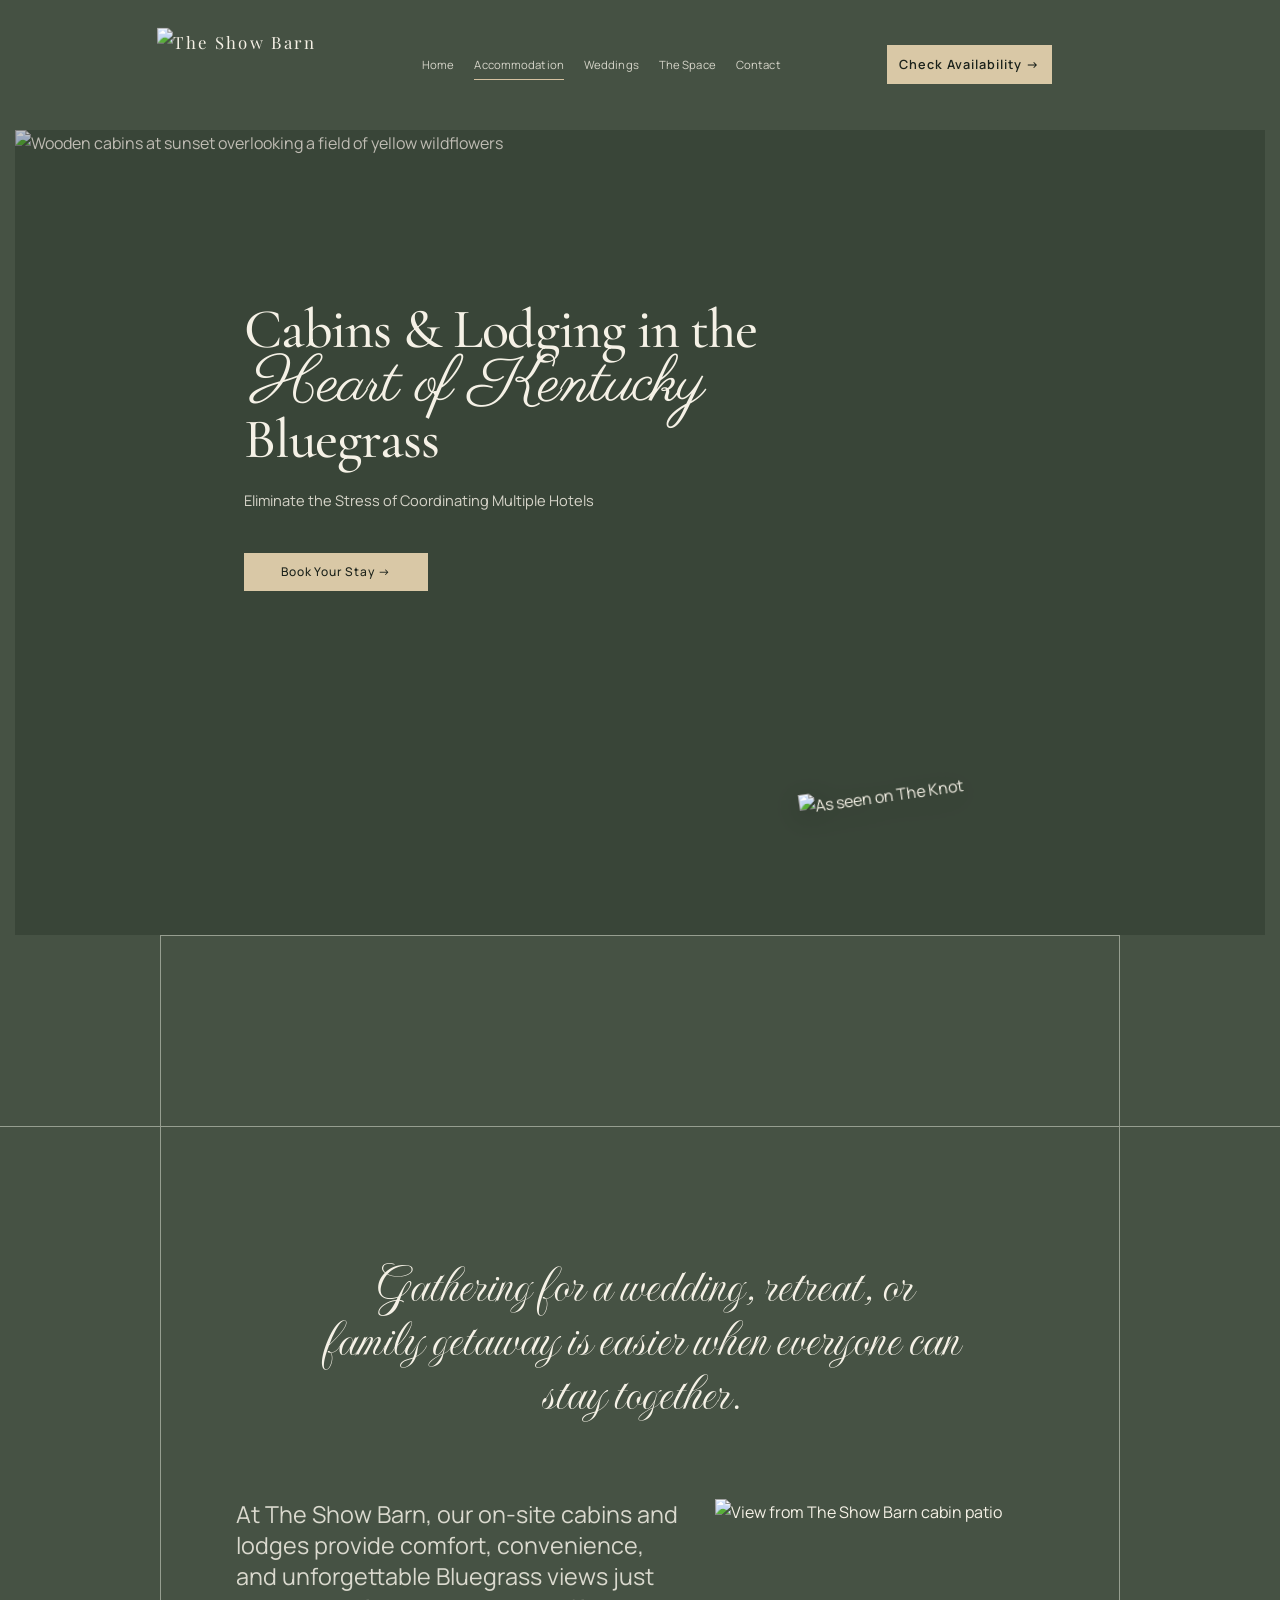
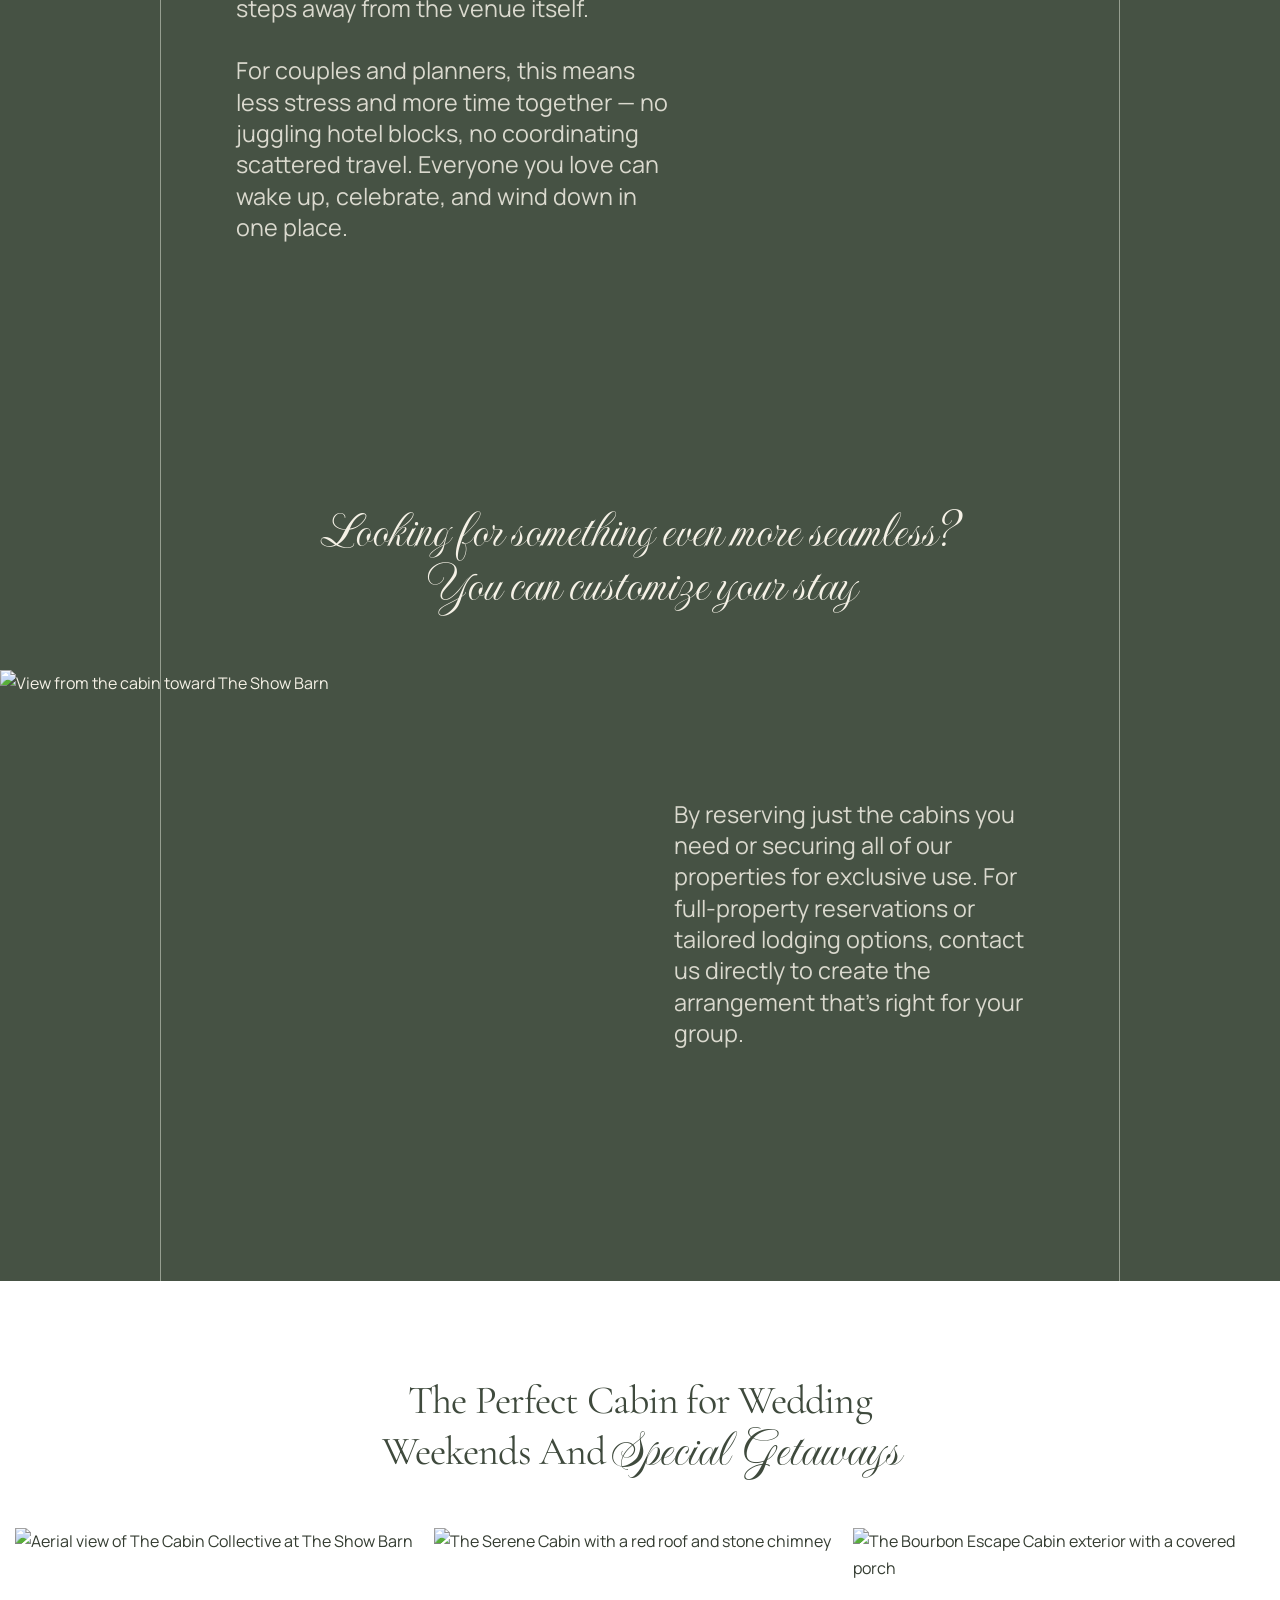
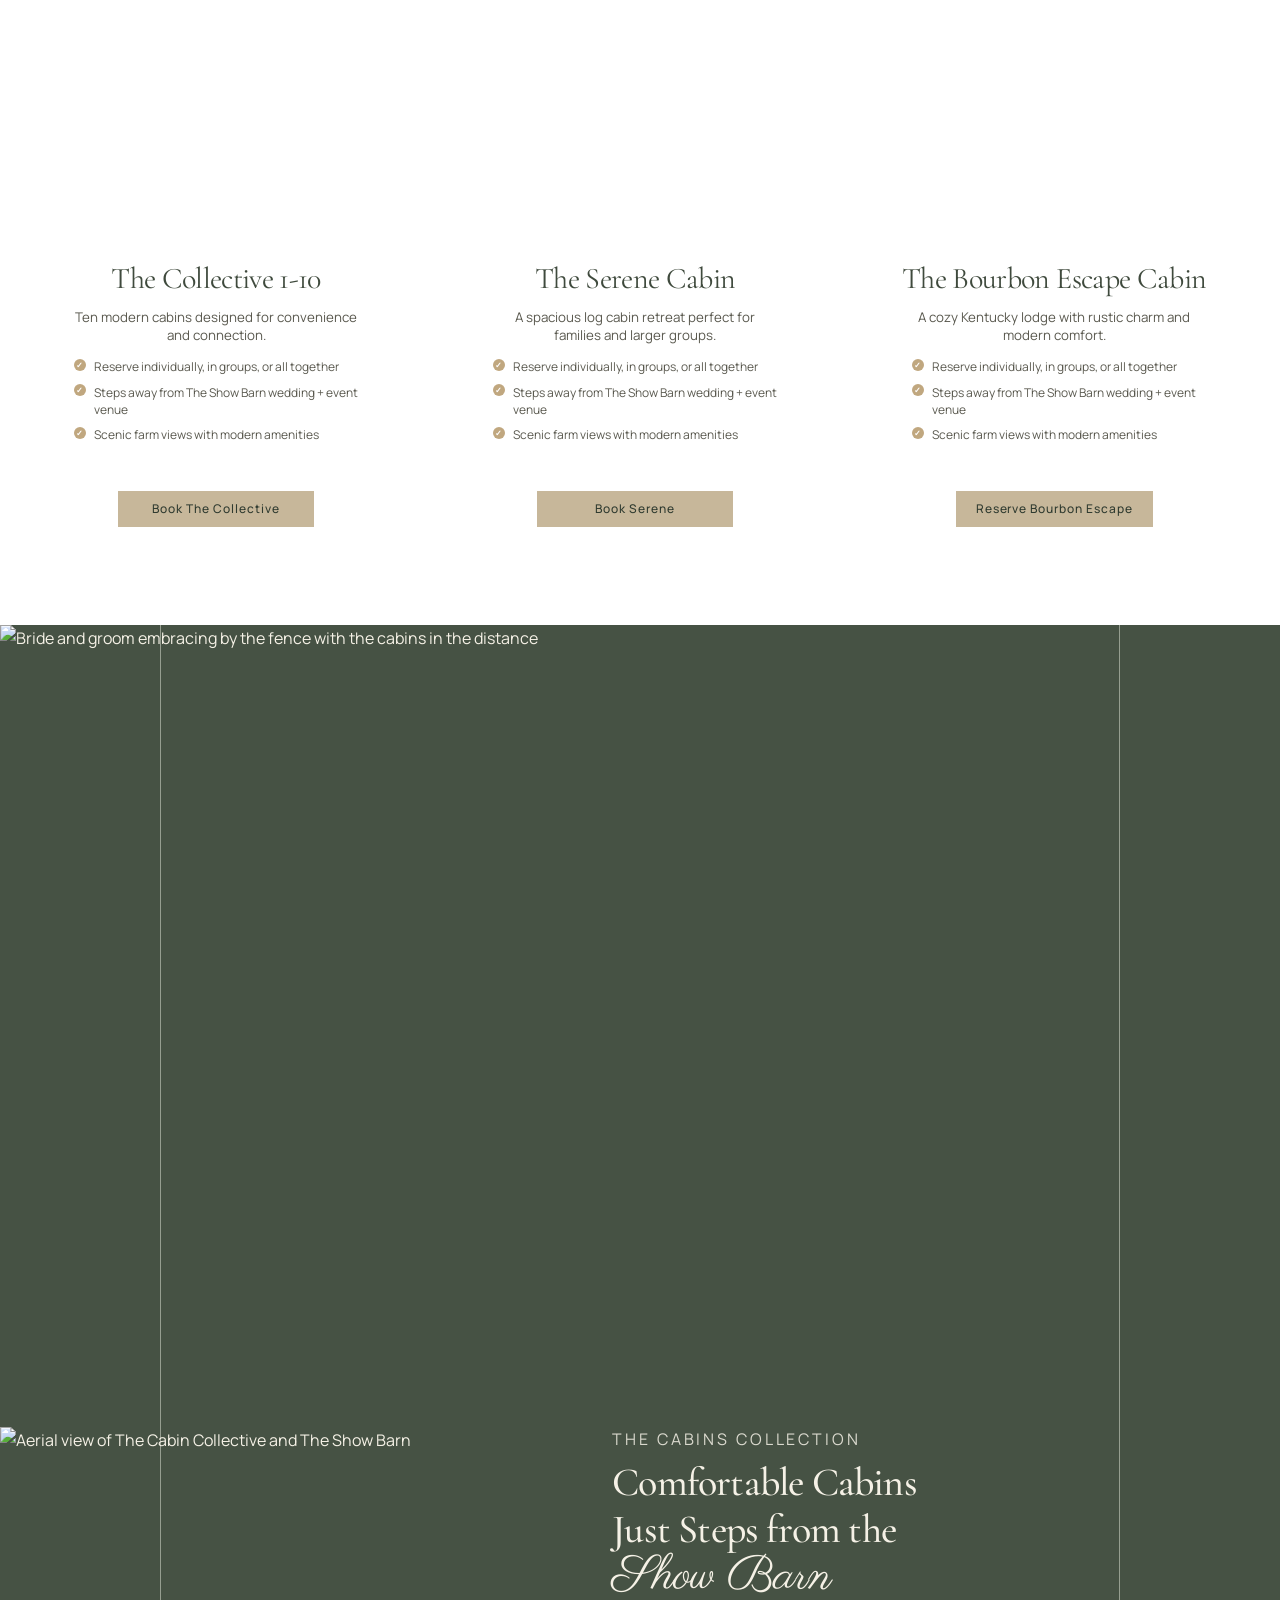
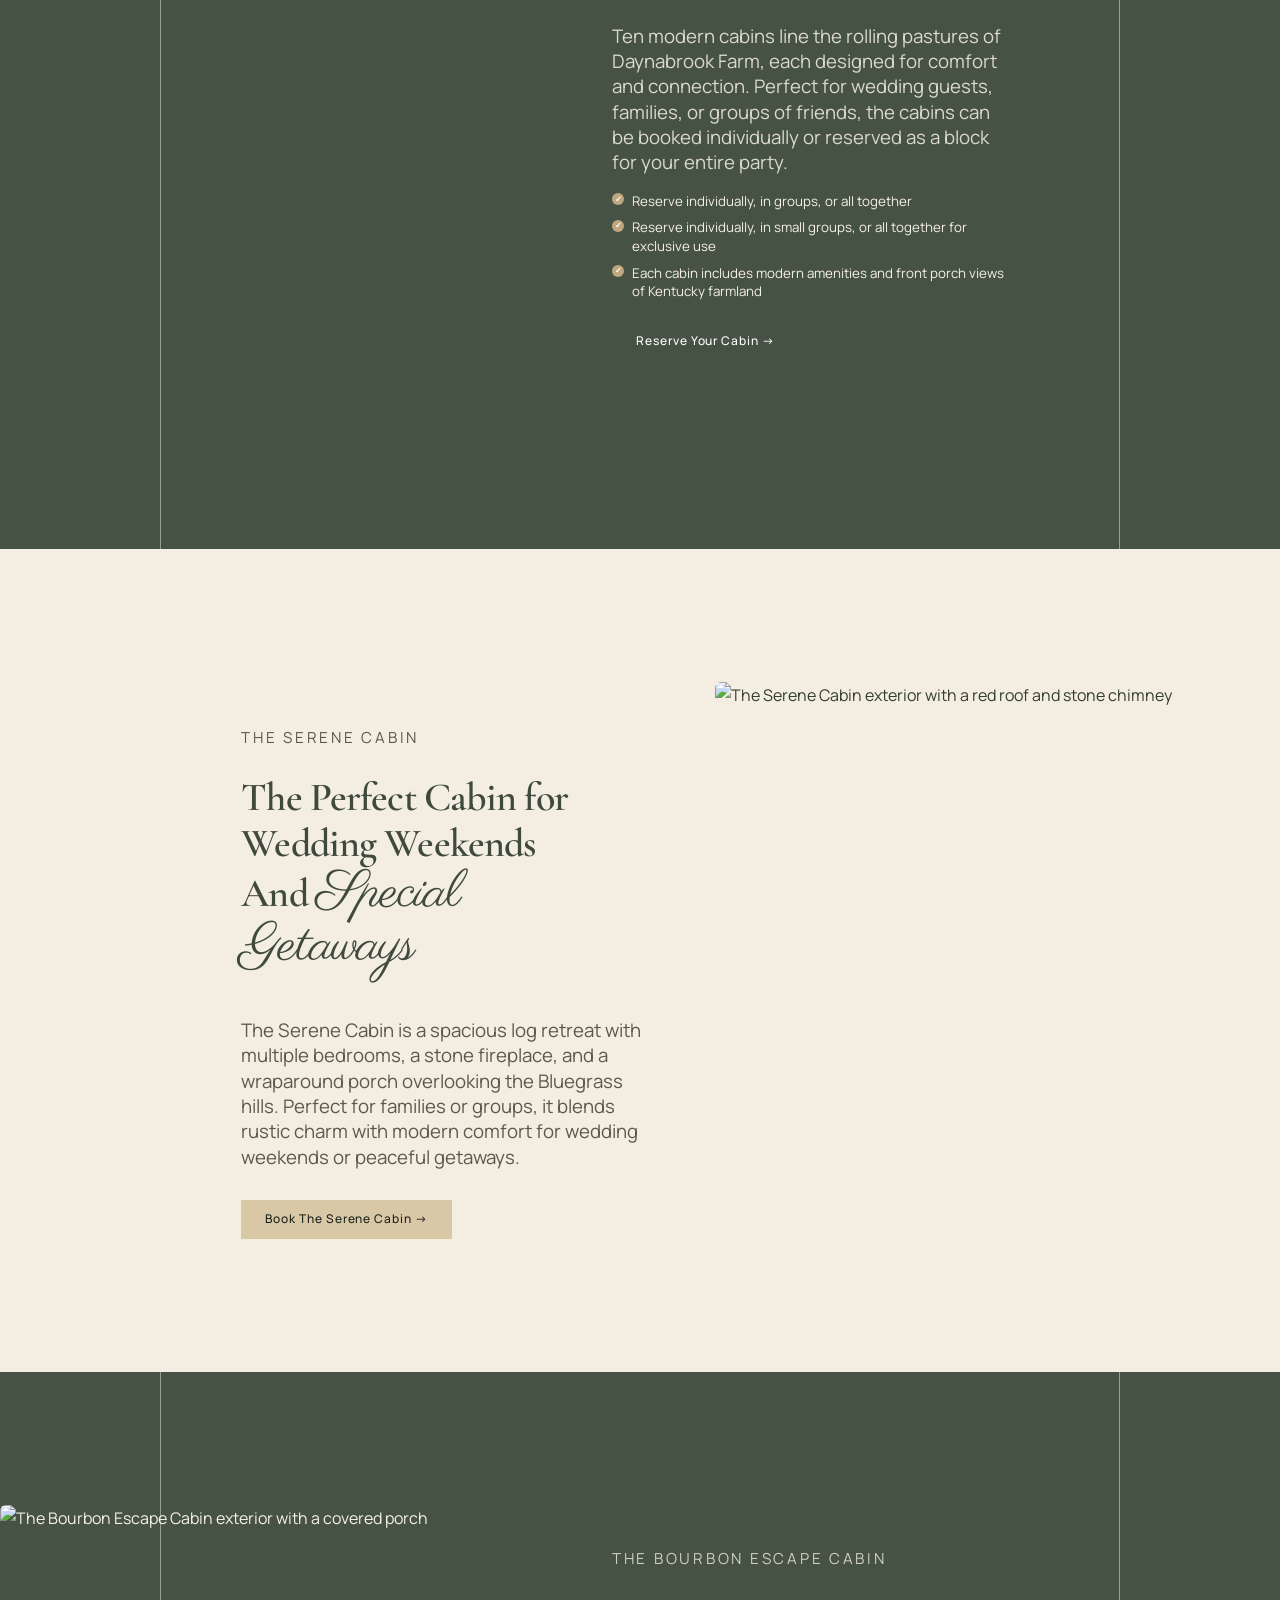
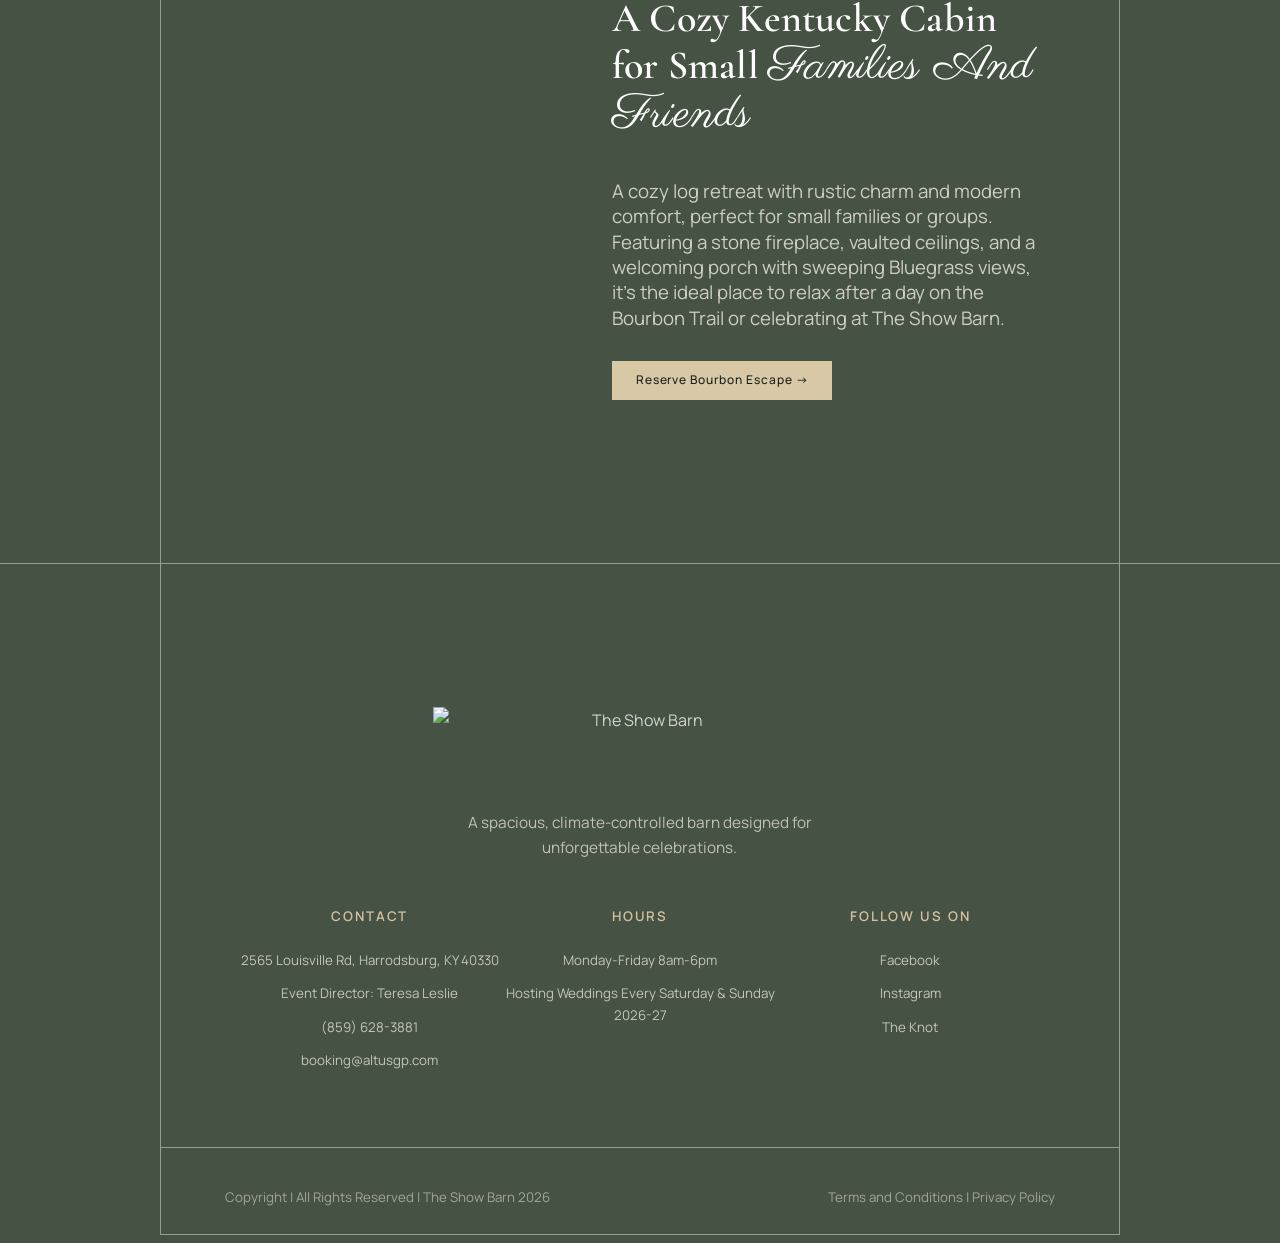
==== commit 02b563fd: "Adjust hero text placement and accommodation cabin sections" ====
--- a/accommodation/index.html
+++ b/accommodation/index.html
@@ -104,6 +104,7 @@
 
   <section class="dark-plans" id="cabins" aria-label="Accommodation options">
     <div class="section-shell">
+      <h2 class="cabin-section-title">The Perfect Cabin for Wedding<br>Weekends And <em>Special Getaways</em></h2>
       <div class="cabin-grid">
         <article class="cabin-card">
           <img src="../assets/accommodation/Accomdation page/3.jpg" alt="Aerial view of The Cabin Collective at The Show Barn">
--- a/style.css
+++ b/style.css
@@ -1756,7 +1756,7 @@
   .home-page .hero-shell.home-hero .hero-copy{
     position: absolute;
     left: calc(343 * var(--u));
-    top: calc(604 * var(--u));
+    top: calc(260 * var(--u));
     width: calc(1100 * var(--u));
   }
 
@@ -2205,7 +2205,7 @@
     z-index: 2;
   }
 
-  /* ---------- Hero: same frame as home, copy anchored to the bottom ---------- */
+  /* ---------- Hero: same frame as home, copy at the marked upper-left position ---------- */
   .wedding-page .hero-slideshow{
     height: calc(1208.63 * var(--u));
   }
@@ -2213,7 +2213,8 @@
   .wedding-page .hero-shell.wedding-hero .hero-copy{
     position: absolute;
     left: calc(343 * var(--u));
-    bottom: calc(121 * var(--u));
+    top: calc(260 * var(--u));
+    bottom: auto;
     width: calc(1100 * var(--u));
   }
 
--- a/accommodation/layout.css
+++ b/accommodation/layout.css
@@ -7,6 +7,19 @@
   font-weight: 400;
   font-style: normal;
   font-display: swap;
+}
+
+.accommodation-page .cabin-section-title {
+  font-family: 'Cormorant Garamond', 'Dreams Serif', serif;
+  font-size: clamp(1.8rem, 4vw, 3rem);
+  font-weight: 400;
+  text-align: center;
+  margin: 0 auto 2rem;
+}
+.accommodation-page .cabin-section-title em {
+  font-family: 'Imperial Script', 'Dreams Script', cursive;
+  font-style: normal;
+  font-weight: 400;
 }
 
 @media (min-width: 1101px) {
@@ -50,7 +63,8 @@
   .accommodation-page .hero-shell.accommodation-hero .hero-copy {
     position: absolute;
     left: calc(343 * var(--u));
-    bottom: calc(121 * var(--u));
+    top: calc(260 * var(--u));
+    bottom: auto;
     width: calc(1000 * var(--u));
   }
 
@@ -144,43 +158,63 @@
   .accommodation-page #cabins {
     background: #fff;
     color: #343c31;
-    padding: calc(370.33 * var(--u)) 0 calc(70 * var(--u));
+    padding: calc(143.92 * var(--u)) 0;
     min-height: calc(1417.19 * var(--u));
   }
+  /* Heading: x=451.66, y=4465.02, 1016.69 x 153. */
+  .accommodation-page .cabin-section-title {
+    width: calc(1016.69 * var(--u));
+    min-height: calc(153 * var(--u));
+    margin: 0 0 calc(73.41 * var(--u)) calc(451.66 * var(--u));
+    font-size: calc(60 * var(--u));
+    line-height: calc(70 * var(--u));
+    letter-spacing: -.022em;
+    color: #3f4a3d;
+  }
+  .accommodation-page .cabin-section-title em {
+    font-size: calc(80 * var(--u));
+    line-height: calc(80 * var(--u));
+    letter-spacing: 0;
+  }
   .accommodation-page .cabin-grid {
-    width: calc(1874.55 * var(--u));
-    margin-inline: auto;
+    width: calc(1859.97 * var(--u));
+    margin: 0 0 0 calc(22.73 * var(--u));
     grid-template-columns: repeat(3, minmax(0, 1fr));
-    gap: calc(33.15 * var(--u));
+    gap: calc(25.86 * var(--u));
   }
   .accommodation-page .cabin-card { border-radius: 0; box-shadow: none; }
   .accommodation-page .cabin-card img { height: calc(459.11 * var(--u)); }
   .accommodation-page .cabin-card-body {
-    padding: calc(32 * var(--u)) calc(40 * var(--u)) 0;
+    padding: calc(45.08 * var(--u)) 0 0;
     text-align: center;
   }
   .accommodation-page .cabin-card-body h3 {
-    min-height: calc(56 * var(--u));
-    font-size: calc(46 * var(--u));
-    line-height: calc(56 * var(--u));
+    min-height: calc(46 * var(--u));
+    font-family: 'Cormorant Garamond', 'Dreams Serif', serif;
+    font-weight: 400;
+    font-size: calc(45 * var(--u));
+    line-height: calc(46 * var(--u));
+    letter-spacing: -.022em;
+    color: #3f4a3d;
     margin-bottom: calc(20 * var(--u));
   }
   .accommodation-page .cabin-card-body p.desc {
+    width: calc(427 * var(--u));
     min-height: calc(56 * var(--u));
     font-size: calc(20 * var(--u));
     line-height: calc(28 * var(--u));
-    margin-bottom: calc(20 * var(--u));
+    margin: 0 auto calc(20 * var(--u));
   }
   .accommodation-page .cabin-card-body ul {
     width: calc(427 * var(--u));
     min-height: calc(146 * var(--u));
-    margin: 0 auto calc(28 * var(--u));
+    margin: 0 auto calc(52.75 * var(--u));
     text-align: left;
   }
   .accommodation-page .cabin-card-body li {
     padding-left: calc(30 * var(--u));
-    font-size: calc(20 * var(--u));
-    line-height: calc(28 * var(--u));
+    font-size: calc(18 * var(--u));
+    line-height: calc(26 * var(--u));
     margin-bottom: calc(12 * var(--u));
   }
   .accommodation-page .cabin-card-body li::before {
@@ -189,8 +223,16 @@
     font-size: calc(12 * var(--u));
   }
   .accommodation-page .cabin-card-body .btn {
+    width: calc(295 * var(--u));
+    height: calc(58 * var(--u));
     max-width: 100%;
-    padding-inline: calc(24 * var(--u));
+    padding: 0 calc(35 * var(--u));
+    gap: calc(10 * var(--u));
+    justify-content: center;
+    background: #c7b79a;
+    color: #303b30;
+    border: 0;
+    border-bottom: 2px solid #fff;
   }
 
   /* Banner y=5738.29; height estimated from the partially clipped inspector. */
@@ -302,12 +344,14 @@
   }
   /* Heading: x=362, y=8334.93, 552.01 x 223. */
   .accommodation-page .plan-row:first-child h3 {
+    color: #3f4a3d;
     width: calc(552.01 * var(--u));
     min-height: calc(223 * var(--u));
     margin-bottom: calc(66.48 * var(--u));
     letter-spacing: -.022em;
   }
   .accommodation-page .plan-row:first-child h3 em {
+    color: inherit;
     font-size: calc(80 * var(--u));
     line-height: calc(80 * var(--u));
   }
@@ -323,7 +367,7 @@
     min-height: calc(786.88 * var(--u));
     margin-top: calc(200 * var(--u));
     padding: 0;
-    border-bottom: 2px solid #fff;
+    border-bottom: none;
   }
   .accommodation-page .plan-row:last-child img {
     order: 1;
